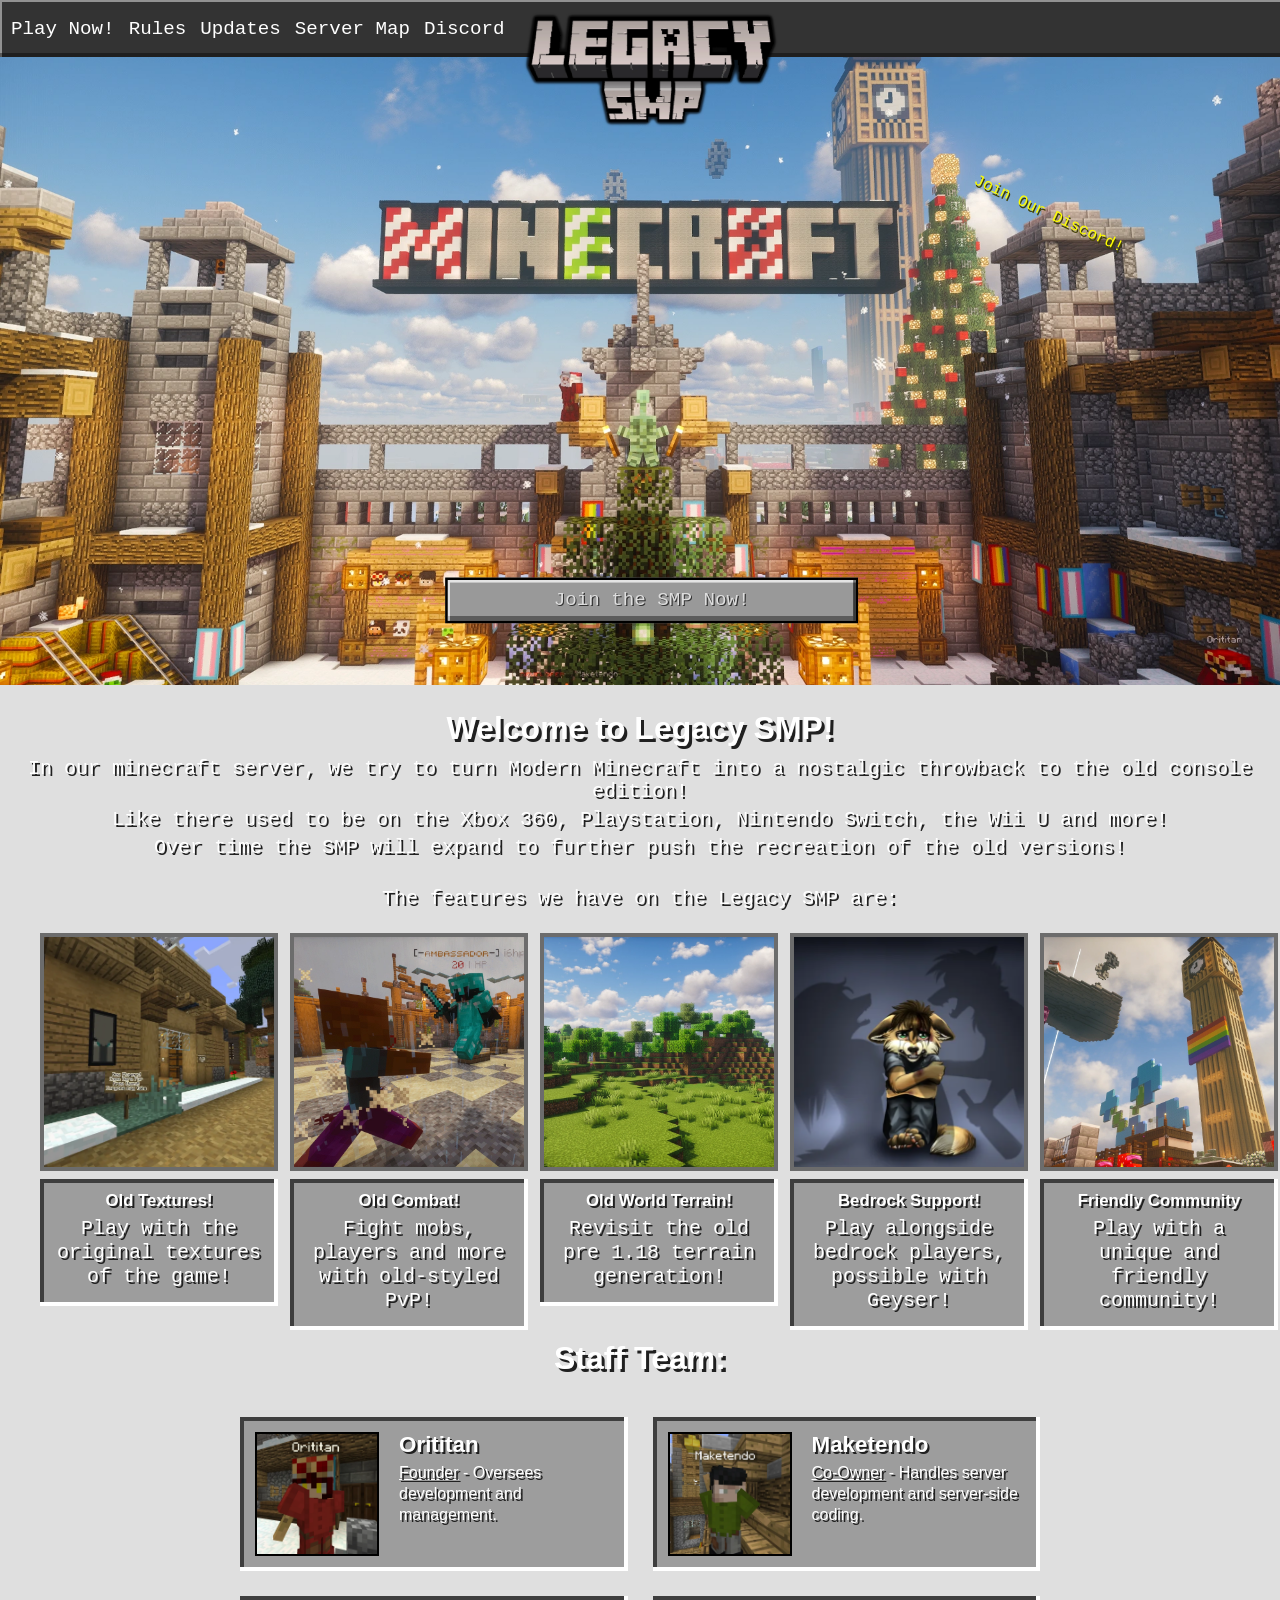
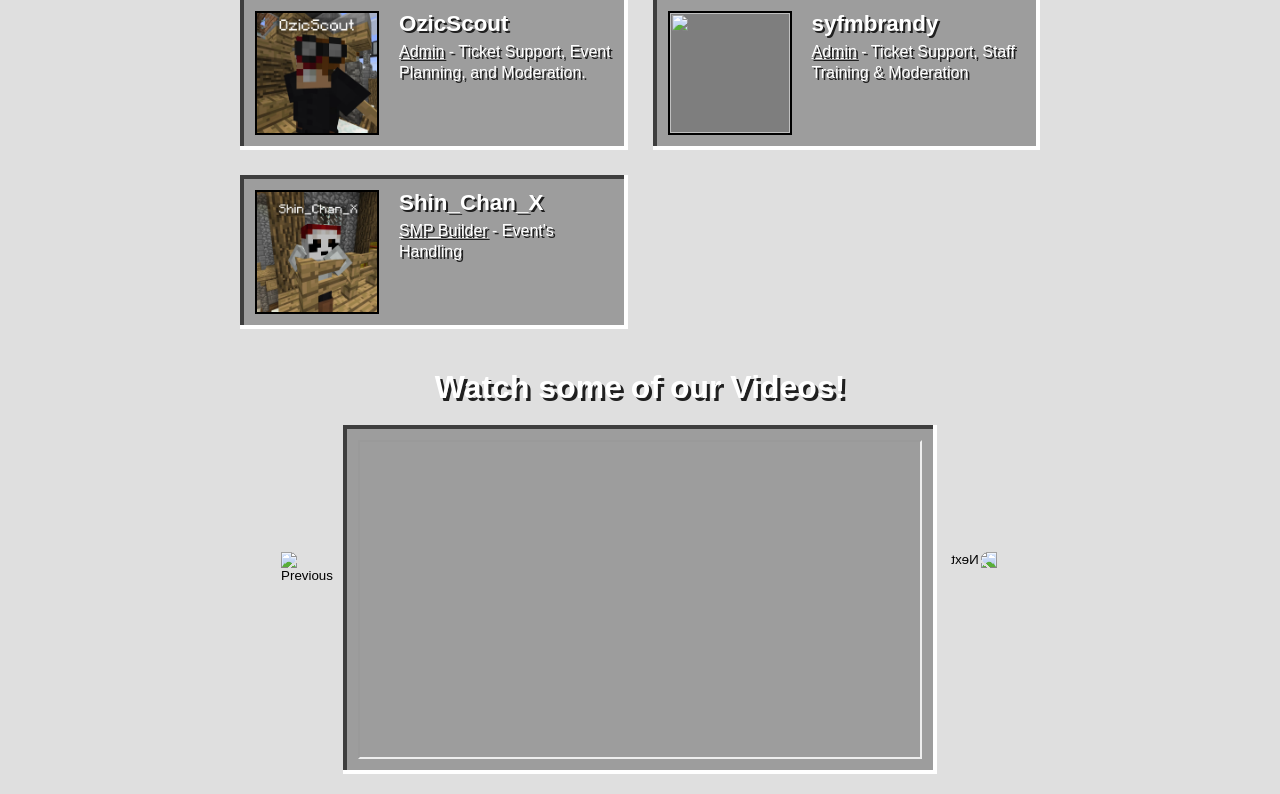
==== index.html @ c2911b01 "- style tweaks" ====
<!doctype html>
<html lang="en">
    <head>
        <title>Legacy SMP</title>
        <link rel="icon" type="image/x-icon" href="images\favicon.ico" />
        <meta name="viewport" content="width=device-width, initial-scale=1.0" />
        <link rel="stylesheet" href="styles.css" />

        <!-- Google tag (gtag.js) -->
        <script async src="https://www.googletagmanager.com/gtag/js?id=G-LG9JWCLH6D"></script>
        <script>
            window.dataLayer = window.dataLayer || [];
            function gtag() {
                dataLayer.push(arguments);
            }
            gtag("js", new Date());

            gtag("config", "G-LG9JWCLH6D");
        </script>
    </head>
    <body>
        <script src="javascript/title-fade.js"></script>

        <div class="top-bar">
            <nav>
                <a href="how2join.html">Play Now!</a>
                <a href="rules.html">Rules</a>
                <a href="updates.html">Updates</a>
                <a href="http://map.legacy-smp.uk/" target="_blank" rel="noopener noreferrer">Server Map</a>
                <a href="https://discord.gg/az84gJQx5R" target="_blank" rel="noopener noreferrer">Discord</a>
            </nav>
            <img src="images/main-page/title.webp" class="top-title-small" />
            <img src="images/main-page/title.webp" class="minecraft-title" />
        </div>
        <div class="image-container">
            <img src="images/main-page/smp.webp" class="smp-image" />
        </div>


        <p class="splash-text" id="splash-text"></p>
    <script src="javascript/splash-text.js"></script>


        <div class="title-button-wrapper">
            <a href="how2join.html">
                <br />
                <br />
                <br />
                <br />
                <br />
                <br />
                <br />
                <br />
                <br />
                <br />
                <br />
                <br />
                <br />
                <br />
                <br />
                <br />
                <div class="mc-button" style="--btn-size: 34px">
                    <div class="title">Join the SMP Now!</div>
                </div>
            </a>
        </div>

        <div class="content">
            <div class="Intro Sentence">
                <h1>Welcome to Legacy SMP!</h1>
                <p>
                    In our minecraft server, we try to turn Modern Minecraft into a nostalgic throwback to the old
                    console edition!
                </p>
                <p>Like there used to be on the Xbox 360, Playstation, Nintendo Switch, the Wii U and more!</p>
                <p>Over time the SMP will expand to further push the recreation of the old versions!</p>
                <br />
                <p>The features we have on the Legacy SMP are:</p>
                <br />
            </div>
            <div class="square-row">
                <div class="square-with-text">
                    <div class="square">
                        <img src="images/features/textures.webp" />
                    </div>

                    <div class="square-text">
                        <h3>Old Textures!</h3>
                        <p>Play with the original textures of the game!</p>
                    </div>
                </div>

                <div class="square-with-text">
                    <div class="square">
                        <img src="images/features/combat.webp" />
                    </div>

                    <div class="square-text">
                        <h3>Old Combat!</h3>
                        <p>Fight mobs, players and more with old-styled PvP!</p>
                    </div>
                </div>

                <div class="square-with-text">
                    <div class="square">
                        <img src="images/features/terrain.webp" />
                    </div>

                    <div class="square-text">
                        <h3>Old World Terrain!</h3>
                        <p>Revisit the old pre 1.18 terrain generation!</p>
                    </div>
                </div>

                <div class="square-with-text">
                    <div class="square">
                        <img src="images/features/bedrock.webp" />
                    </div>

                    <div class="square-text">
                        <h3>Bedrock Support!</h3>
                        <p>Play alongside bedrock players, possible with Geyser!</p>
                    </div>
                </div>
                <div class="square-with-text">
                    <div class="square">
                        <img src="images/features/community.webp" />
                    </div>

                    <div class="square-text">
                        <h3>Friendly Community</h3>
                        <p>Play with a unique and friendly community!</p>
                    </div>
                </div>
            </div>
            <h1>Staff Team:</h1>
            <div class="staff-section">
                

                <div class="staff-card">
                    <img src="images/staff/orititan.webp" class="staff-img" />
                    <div class="staff-info">
                        <h2>Orititan</h2>
                        <p><u>Founder</u> - Oversees development and management.</p>
                    </div>
                </div>

                <div class="staff-card">
                    <img src="images/staff/maketendo.webp" class="staff-img" />
                    <div class="staff-info">
                        <h2>Maketendo</h2>
                        <p><u>Co-Owner</u> - Handles server development and server-side coding.</p>
                    </div>
                </div>

                <div class="staff-card">
                    <img src="images/staff/ozic.webp" class="staff-img" />
                    <div class="staff-info">
                        <h2>OzicScout</h2>
                        <p><u>Admin</u> - Ticket Support, Event Planning, and Moderation.</p>
                    </div>
                </div>

                <div class="staff-card">
                    <img src="images/staff/hydra.png" class="staff-img" />
                    <div class="staff-info">
                        <h2>syfmbrandy</h2>
                        <p><u>Admin</u> - Ticket Support, Staff Training & Moderation</p>
                    </div>
                </div>

                <div class="staff-card">
                    <img src="images/staff/shin.webp" class="staff-img" />
                    <div class="staff-info">
                        <h2>Shin_Chan_X</h2>
                        <p><u>SMP Builder</u> - Event's Handling</p>
                    </div>
                </div>
            </div>

            <h1 style="text-align: center">Watch some of our Videos!</h1>
            <div class="video-wrapper">
                <button class="side-btn left" onclick="prevVideo()">
                    <img src="images/arrow.png" alt="Previous" />
                </button>

                <iframe
                    title="title"
                    id="ytPlayer"
                    width="560"
                    height="315"
                    src="https://www.youtube.com/embed/GWgfnSme_L4"
                    allowfullscreen>
                </iframe>

                <button class="side-btn right" onclick="nextVideo()">
                    <img src="images/arrow.png" alt="Next" />
                </button>
            </div>

            <script src="javascript/youtube-player.js"></script>
        </div>
    </body>
</html>
---- styles.css ----
@font-face {
    font-family: "MCBold";
    src: url("fonts/Bold.otf") format("opentype");
}

@font-face {
    font-family: "MCBoldItalic";
    src: url("fonts/BoldItalic.otf") format("opentype");
}

@font-face {
    font-family: "MCItalic";
    src: url("fonts/Italic.otf") format("opentype");
}

@font-face {
    font-family: "MCRegular";
    src: url("fonts/Regular.otf") format("opentype");
}

body {
    background-color: #dfdfdf;
    cursor: url("images/cursor.png"), auto;
    margin: 0;
}

.rule-page {
    background: cp;;
    background-repeat: no-repeat;
    background-position: center;
}



h1 {
    color: white;
    text-align: center;
    font-family: "MCBold", sans-serif;
    margin: 10px 0;
    text-shadow: 3px 3px rgb(32, 32, 32)
}

h2 {
    color: white;
    font-family: "MCBoldItalic", sans-serif;
    margin: 10px 0;
    text-shadow: 2px 2px rgb(32, 32, 32)
}

h3 {
    color: white;
    text-align: center;
    font-family: "MCBold", sans-serif;
    margin: 10px 0;
    text-shadow: 2px 2px rgb(32, 32, 32 )
}

p {
    font-family: "MCRegular", monospace;
    font-size: 20px;
    text-align: center;
    margin: 5px 0;
    color: white;
    text-shadow: 2px 2px rgb(32, 32, 32)
}

.left {
    text-align: left;
}

.top-bar {
    width: 100%;
    position: fixed;
    background-color: #333;
    height: 57px;
    display: flex;
    align-items: center;
    justify-content: space-between;
    padding: 0 11px;
        box-shadow:
        inset -2px -4px #0006,
        inset 2px 2px #fff7;
    z-index: 100;
}

.top-bar nav {
    display: flex;
    gap: 14px;
    z-index: 1;
}

.top-bar nav a {
    font-size: 1.2em;
    color: white;
    font-family: "MCBold", monospace;
    text-decoration: none;
}

.top-bar nav a:hover {
    text-decoration: underline;
    font-family: "MCBoldItalic", monospace;
}



.minecraft-title {
    position: absolute;
    top: -1px;
    left: 50%;
    transform: translateX(-50%);
    width: 400px;
    z-index: 2;
    transition: opacity 0.5s ease;
}

.top-title-small {
    height: 60px;
    top: 14;
    position: absolute;
    right: 31px;
    opacity: 0;
    transition: opacity 0.5s ease;
}

.splash-text {
  animation: pulse 0.65s ease-in-out infinite;
  color: yellow;
  text-shadow: 1.8px 1.8px #3f3f00;
  position: absolute;
  right: 150px;
  top: 200px;
  rotate: 25deg;
  font-size: 16px;
}

@keyframes pulse {
  0%, 100% { transform: scale(2);    }
  50%       { transform: scale(2.20); }
}

.top-title-small-default {
    margin-top: 0px;
    height: 60px;
    position: absolute;
    right: 31px;
    opacity: 1;
    transition: opacity 0.5s ease;
}

.content {
    padding: 15px;
}

.image-container {
    position: relative;
    width: 100%;
    box-shadow:
         outset -2px -4px #0006,
         outset 2px 2px #fff7;;
}

.smp-image {
    width: 100%;
    height: 685px;
    object-fit: cover;
    display: block;

}

.image-container .mc-button {
    position: absolute;
    scale: 1.4;
    transform: translate(-50%, -50%);
    z-index: 2;
    box-shadow: 0 2px 5px rgba(0, 0, 0, 0.3);
}

.small-text {
    color: darkgray;
    font-family: "MCItalic", sans-serif;
    font-size: 1.2rem;
    margin: 0;
    text-shadow: 2px 2px rgba(32, 32, 32)
}

/* Button CSS */
.button-wrapper {
    position: absolute;
    bottom: 5%;
    left: 50%;
    transform: translateX(-50%);
    z-index: 10;

    display: flex;
    flex-direction: column;
    align-items: center;
}

.title-button-wrapper {
    scale: 1.2;
    position: absolute;
    bottom: 10;
    transform: translateX(-50%);
    left: 50%;
    z-index: 50;
}


.mc-button {
    cursor: pointer;
    height: var(--btn-size);
    width: calc(var(--btn-size) * 10);
    background: #999 url("https://i.ibb.co/rb2TWXL/bgbtn.png") center / cover;
    image-rendering: pixelated;
    border: 2px solid #000;

    display: flex;
    justify-content: center;
    align-items: center;

    box-shadow:
        inset -2px -4px #0006,
        inset 2px 2px #fff7;
}


.small-text {
    color: darkgray;
    font-family: "MCItalic", sans-serif;
    text-align: center;
    font-size: 1.2rem;
    margin: 0;
    width: 100%;
    text-shadow: 2px 2px rgba(32, 32, 32)
}

.mc-button-link {
    display: block;
}

.title-button-wrapper {
    position: absolute;
    top: 265px;
    transform: translateX(-50%);
    
    z-index: 50;
}

.mc-button {
    height: var(--btn-size);
    width: calc(var(--btn-size) * 10);
    cursor: pointer;
    overflow: hidden;
    white-space: nowrap;
    user-select: none;
    background: #999 url("https://i.ibb.co/rb2TWXL/bgbtn.png") center / cover;
    image-rendering: pixelated;
    border: 2px solid #000;
    display: inline-block;
}

.mc-button:hover .title {
    background-color: rgba(100, 100, 255, 0.45);
    text-shadow: 1px 1px rgba(32, 32, 32);
    color: #ffffa0;
}

.mc-button:active .title {
    box-shadow:
        inset -2px -4px #0004,
        inset 2px 2px #fff5;
}

.mc-button .title {
    width: 100%;
    height: 100%;
    display: flex;
    justify-content: center;
    align-items: center;
    padding-bottom: 0.5em;
    font-size: 2.5;
    font-family: MCRegular, monospace;
    color: #ddd;
    text-shadow: 1px 1px #000a;
    box-shadow:
        inset -2px -4px #0006,
        inset 2px 2px #fff7;
}

.mc-button.full {
    width: 100%;
}

.mc-button.lang img {
    width: 26px;
    height: 26px;
}

.mc-button.lang .title {
    padding-bottom: 0;
}

/* hover effect (features) */
.square-with-text:hover {
    transform: translateY(-6px) scale(1.05);
}


/* Squares */
.square-row {
    display: flex;
    flex-wrap: wrap;
    gap: 50px;
    justify-content: center;
    align-items: flex-start;
    width: 100%,;
}

.square-with-text {
    width: 200px;
    display: flex;
    flex-direction: column;
    
        transition: transform 0.25s ease, box-shadow 0.25s ease;
}

.square {
    width: 119%;
    aspect-ratio: 1 / 1;
    border: 4px solid #0006;
    overflow: hidden;
    background: #00000033;
    box-sizing: border-box;

}

.square img {
    width: 100%;
    height: 100%;
    object-fit: cover;
    display: block;
    box-shadow:
        inset -4px -4px #ffffff,
        inset 4px 4px #3e3e3e;
}

.square-text {
    margin-top: 8px;
    padding: 12px;
    width: 119%;
    background: #9d9d9d;
    color: white;
    font-family: "MCRegular", sans-serif;
    font-size: 0.9rem;
    line-height: 1.2;
    box-shadow: inset 0 0 0 2px rgba(255, 255, 255, 0.2);
    box-sizing: border-box;
    box-shadow:
        inset -4px -4px #ffffff,
        inset 4px 4px #3e3e3e;
}

.square-text h3 {
    margin: 0 0 6px 0;
    font-family: "MCBold", sans-serif;
}

.staff-section {
    display: grid;
    grid-template-columns: repeat(2, 1fr);
    gap: 25px;
    margin: 40px auto;
    width: 100%;
    max-width: 800px;
    align-content: center;
    justify-content: center;
}

/* Main staff card */
.staff-card {
    display: flex;
    gap: 20px;
    padding: 15px;
    background: #9d9d9d;
    box-shadow:
        inset -4px -4px #ffffff,
        inset 4px 4px #3e3e3e;
    align-items: left;
}

.staff-card {
    transition: transform 0.25s ease;
}

.staff-card:hover {
    transform: translateY(-6px) scale(1.05);
}

/* Main rule card */
.rule-card {
    display: flex;
    gap: 20px;
    padding: 15px;
    background: #9d9d9d;
    /*border: 2px solid #000;*/
    box-shadow:
        inset -4px -4px #ffffff,
        inset 4px 4px #3e3e3e;
    align-items: center;
}

.join-card {
    display: flex;
    justify-content: center;
    align-items: center;
    padding: 38px;
    background: #9d9d9d;
    box-shadow:
        inset -4px -4px #ffffff,
        inset 4px 4px #3e3e3e;
    text-align: center;
}

.changelog-card {
    display: flex;
    justify-content: center;
    align-items: center;
    width: 60%;
    padding: 22px;
    background: #9d9d9d;
    box-shadow:
        inset -4px -4px #ffffff,
        inset 4px 4px #3e3e3e;
    text-align: center;
}

.rule-info h2 {
    font-family: "MCBold", sans-serif;
    margin: 0 0 5px 0;
    font-size: 1.4rem;
    color: white;
    text-shadow:2px 2px rgba(32, 32, 32)
}

.rule-img {
    width: 100px;
    height: 100px;
}

.rule-card {
    transition: transform 0.25s ease;
}

.rule-card:hover {
    transform: translateY(-6px) scale(1.01);
}


/* Opposite direction (image on right) */
.staff-card.reverse {
    flex-direction: row-reverse;
}

/* Staff images */
.staff-img {
    width: 120px;
    height: 120px;
    border: 2px solid black;
    object-fit: cover;
    background: #00000033;
    box-shadow:
     4px 4px black,
    
}

/* Text area */
.staff-info h2 {
    font-family: "MCBold", sans-serif;
    margin: 0 0 5px 0;
    font-size: 1.4rem;
    color: white;
    text-shadow: 2px 2px rgba(32, 32, 32)
}

.staff-info p {
    font-family: "MCRegular", sans-serif;
    margin: 0;
    font-size: 1rem;
    color: white;
    line-height: 1.3;
    text-align: left;
    text-shadow: 2px 2px rgba(32, 32, 32)
}

/* Video Container */
.video-wrapper {
    display: flex;
    gap: 20px;
    padding: 15px;
    background: #9d9d9d;
    box-shadow:
        inset -4px -4px #ffffff,
        inset 4px 4px #3e3e3e;
    position: relative;
    width: max-content;
    margin: 0 auto;
    display: flex;
    align-items: center;
    margin-top: 19px; 
}

.side-btn {
    position: absolute;
    background: none;
    border: none;
    cursor: pointer;
    padding: 0;
    width: 48px;
    height: 48px;
    display: flex;
    justify-content: center;
    align-items: center;
}

.side-btn img {
    width: 200%;
    height: 200%;
    image-rendering: pixelated;
}

.side-btn.left {
    left: -60px;
}

.side-btn.right {
    right: -60px;
}

.side-btn:hover img {
    filter: brightness(1.3);
}

.side-btn.right img {
    transform: scaleX(-1);
}

.image-join {
    width: 500px;
    height: 500px;
    border: 4px solid #0006;
}

.image-changelog {
    width: 931px;
    height: 400px;
    border: 4px solid #0006;
    object-fit: cover;
}

.image-join-console {
    width: 900px;
    height: 500px;
    border: 4px solid #0006;
}

i {
    font-family: "MCRegular", monospace;
    color: white
}

.changelog-container {
    position: relative;
    display: inline-block;
}

.changelog-title {
    position: absolute;
    bottom: 9px;
    left: 10px;
    margin: 0;
    color: white;
    font-size: 30px;
}


.changelog-menu {
    margin: 22px auto 20px auto;
    width: 80%;
    text-align: center;
}

.changelog-menu h2 {
    font-size: 1.6rem;
    color: white;
    font-family: "MCBold", sans-serif;
    text-shadow: 3px 3px rgba(63,63,63,1);
    margin-bottom: 10px;
}

.changelog-buttons {
    display: flex;
    justify-content: center;
    gap: 15px;
    flex-wrap: wrap;
}

.changelog-btn {
    background: #9d9d9d;
    padding: 10px 18px;
    font-family: "MCRegular", monospace;
    color: white;
    text-decoration: none;
    border: 3px solid #0006;

    box-shadow:
        inset -3px -3px #ffffff,
        inset 3px 3px #3e3e3e;

    transition: transform 0.2s ease;
}

.changelog-btn:hover {
    transform: translateY(-4px) scale(1.05);
    text-shadow: 2px 2px rgba(32, 32, 32);
}

.changelog-timestamp {
    font-family: "MCItalic", monospace;
    color: #e6e6e6;
    font-size: 18px;
    margin-top: 5px;
    text-shadow: 2px 2px rgba(32, 32, 32);
}

/* Two-column layout */
.two-column-layout {
    display: flex;
    gap: 25px;
    margin-top: 90px; /* prevents overlap with top bar */
    padding: 20px;
}

/* Left sidebar */
.changelog-sidebar {
    width: 286px;
    background: #9d9d9d;
    padding: 20px;
    box-shadow:
        inset -4px -4px #ffffff,
        inset 4px 4px #3e3e3e;
    height: fit-content;
    position: sticky;
    top: 90px;
}

.changelog-sidebar h2 {
    font-family: "MCBold", sans-serif;
    color: white;
    text-shadow: 3px 3px rgba(63,63,63,1);
    text-align: center;
    margin-bottom: 15px;
}

.sidebar-item {
    display: block;
    width: 90%;
    padding: 10px;
    font-family: "MCRegular", monospace;
    background: #7b7b7b;
    margin-bottom: 10px;
    color: white;
    text-decoration: none;
    border: 3px solid #0006;
    text-align: center;
    box-shadow:
        inset -3px -3px #ffffff,
        inset 3px 3px #3e3e3e;
    transition: transform 0.15s ease;
}

.sidebar-item:hover {
    transform: translateY(-3px) scale(1.03);
    color: #ffffa0;
}

/* Right side */
.changelog-right {
    flex: 3;
    left: 10;
}

/* Timestamp */
.changelog-timestamp {
    font-family: "MCItalic", monospace;
    text-align: center;
    margin-top: 5px;
    margin-bottom: 20px;
    color: #eee;
    font-size: 18px;
    text-shadow: 2px 2px rgba(32, 32, 32);
}


.join-card {
    width: 100%;
    max-width: 900px;
    margin: 0 auto;
}
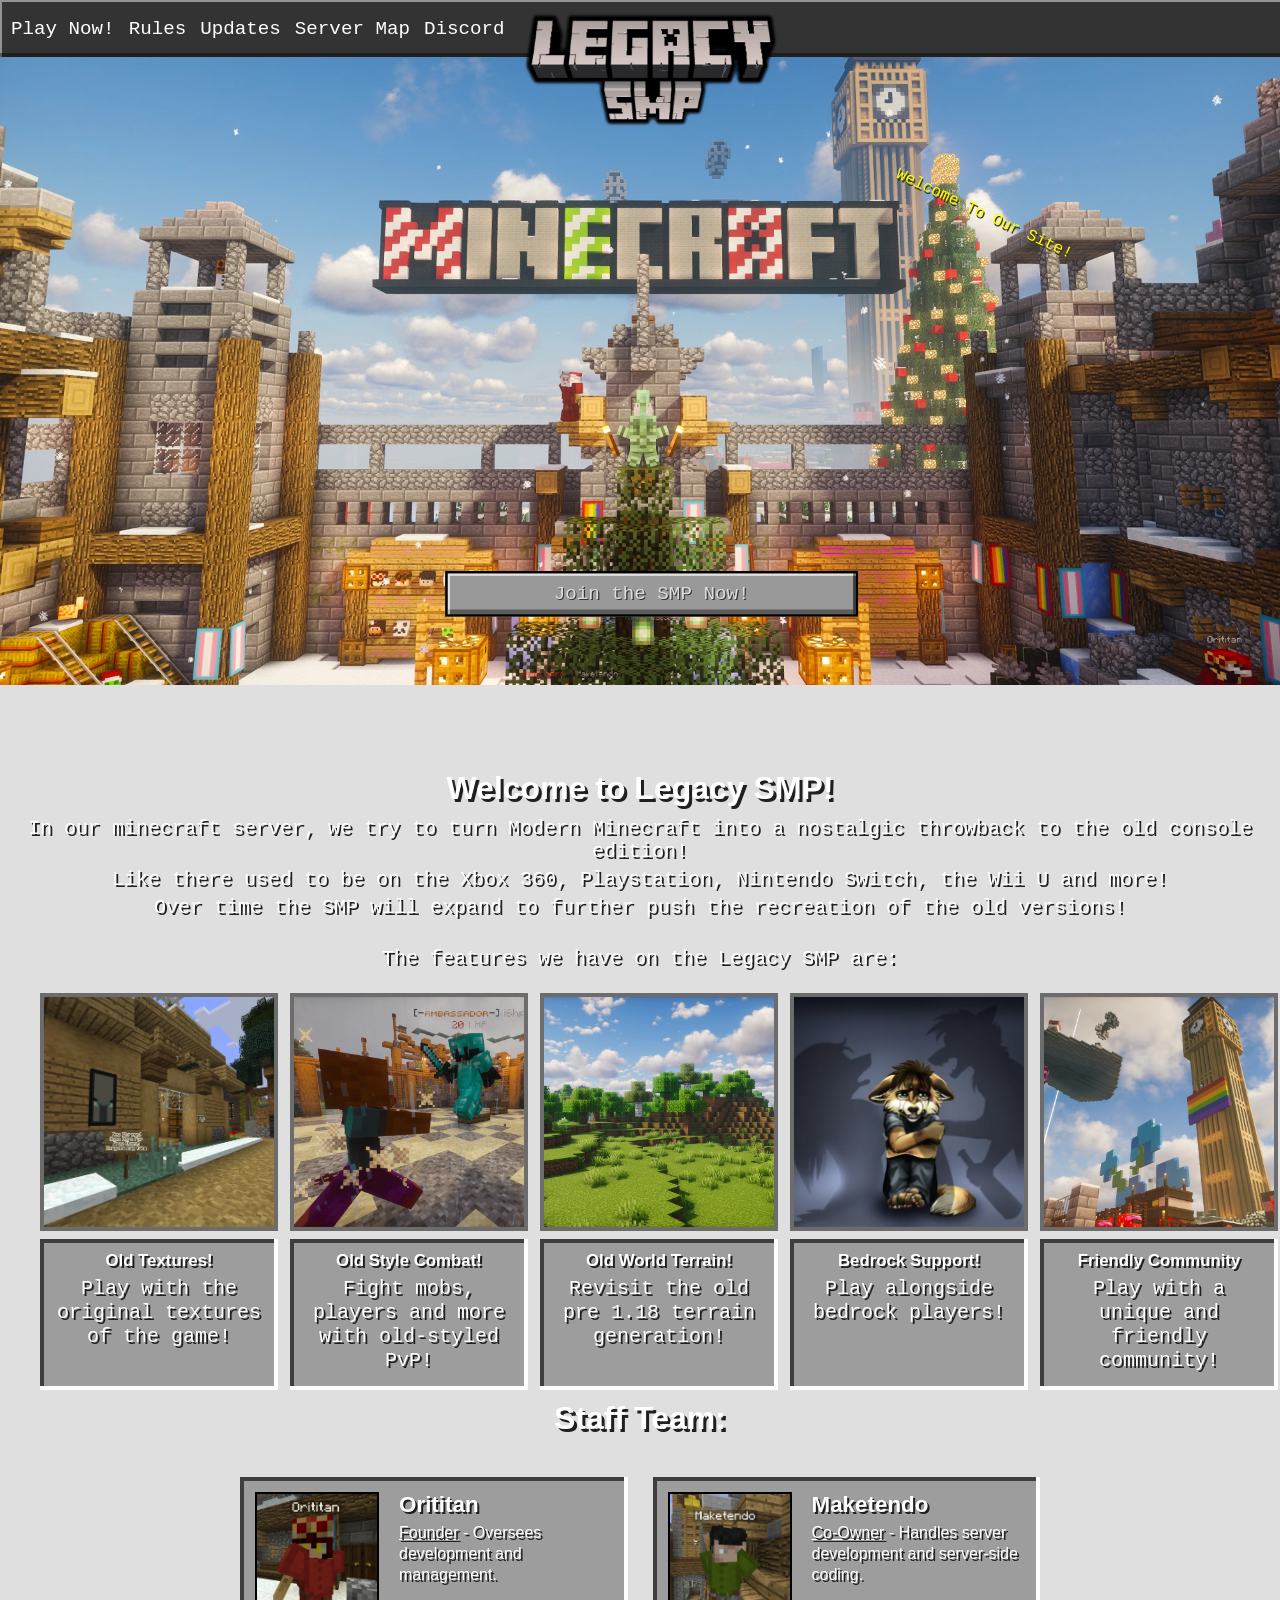
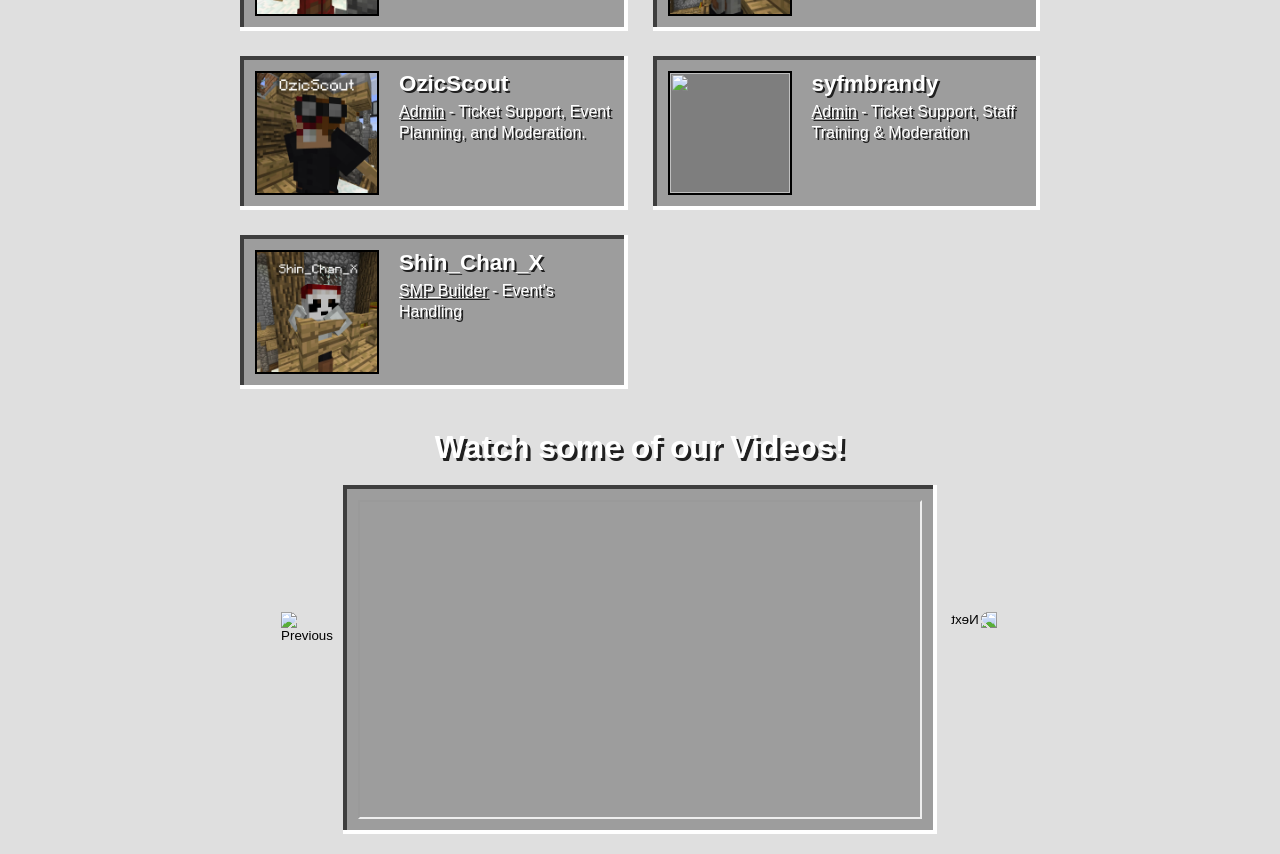
==== commit 7808fe4e: "Claude Website Rework" ====
--- a/index.html
+++ b/index.html
@@ -2,63 +2,26 @@
 <html lang="en">
     <head>
         <title>Legacy SMP</title>
-        <link rel="icon" type="image/x-icon" href="images\favicon.ico" />
+        <link rel="icon" type="image/x-icon" href="images/favicon.ico" />
         <meta name="viewport" content="width=device-width, initial-scale=1.0" />
         <link rel="stylesheet" href="styles.css" />
-
         <!-- Google tag (gtag.js) -->
         <script async src="https://www.googletagmanager.com/gtag/js?id=G-LG9JWCLH6D"></script>
-        <script>
-            window.dataLayer = window.dataLayer || [];
-            function gtag() {
-                dataLayer.push(arguments);
-            }
-            gtag("js", new Date());
-
-            gtag("config", "G-LG9JWCLH6D");
-        </script>
+        <script src="javascript/gtag.js"></script>
     </head>
     <body>
-        <script src="javascript/title-fade.js"></script>
+        <script src="javascript/title-fade.js" defer></script>
+        <script src="javascript/nav.js" data-home="true"></script>
 
-        <div class="top-bar">
-            <nav>
-                <a href="how2join.html">Play Now!</a>
-                <a href="rules.html">Rules</a>
-                <a href="updates.html">Updates</a>
-                <a href="http://map.legacy-smp.uk/" target="_blank" rel="noopener noreferrer">Server Map</a>
-                <a href="https://discord.gg/az84gJQx5R" target="_blank" rel="noopener noreferrer">Discord</a>
-            </nav>
-            <img src="images/main-page/title.webp" class="top-title-small" />
-            <img src="images/main-page/title.webp" class="minecraft-title" />
-        </div>
         <div class="image-container">
             <img src="images/main-page/smp.webp" class="smp-image" />
         </div>
 
-
         <p class="splash-text" id="splash-text"></p>
-    <script src="javascript/splash-text.js"></script>
-
+        <script src="javascript/splash-text.js"></script>
 
         <div class="title-button-wrapper">
             <a href="how2join.html">
-                <br />
-                <br />
-                <br />
-                <br />
-                <br />
-                <br />
-                <br />
-                <br />
-                <br />
-                <br />
-                <br />
-                <br />
-                <br />
-                <br />
-                <br />
-                <br />
                 <div class="mc-button" style="--btn-size: 34px">
                     <div class="title">Join the SMP Now!</div>
                 </div>
@@ -66,7 +29,7 @@
         </div>
 
         <div class="content">
-            <div class="Intro Sentence">
+            <div class="intro-sentence">
                 <h1>Welcome to Legacy SMP!</h1>
                 <p>
                     In our minecraft server, we try to turn Modern Minecraft into a nostalgic throwback to the old
@@ -96,7 +59,7 @@
                     </div>
 
                     <div class="square-text">
-                        <h3>Old Combat!</h3>
+                        <h3>Old Style Combat!</h3>
                         <p>Fight mobs, players and more with old-styled PvP!</p>
                     </div>
                 </div>
@@ -119,7 +82,7 @@
 
                     <div class="square-text">
                         <h3>Bedrock Support!</h3>
-                        <p>Play alongside bedrock players, possible with Geyser!</p>
+                        <p>Play alongside bedrock players!</p>
                     </div>
                 </div>
                 <div class="square-with-text">
@@ -135,8 +98,6 @@
             </div>
             <h1>Staff Team:</h1>
             <div class="staff-section">
-                
-
                 <div class="staff-card">
                     <img src="images/staff/orititan.webp" class="staff-img" />
                     <div class="staff-info">
@@ -200,5 +161,6 @@
 
             <script src="javascript/youtube-player.js"></script>
         </div>
+        <script src="javascript/sidebar.js"></script>
     </body>
 </html>
--- a/styles.css
+++ b/styles.css
@@ -17,6 +17,11 @@
 @font-face {
     font-family: "MCRegular";
     src: url("fonts/Regular.otf") format("opentype");
+}
+
+html, body {
+    max-width: 100%;
+    overflow-x: hidden;
 }
 
 body {
@@ -128,15 +133,15 @@
   color: yellow;
   text-shadow: 1.8px 1.8px #3f3f00;
   position: absolute;
-  right: 150px;
+  right: 200px;
   top: 200px;
   rotate: 25deg;
   font-size: 16px;
 }
 
 @keyframes pulse {
-  0%, 100% { transform: scale(2);    }
-  50%       { transform: scale(2.20); }
+  0%, 100% { transform: scale(3);    }
+  50%       { transform: scale(3.20); }
 }
 
 .top-title-small-default {
@@ -149,7 +154,7 @@
 }
 
 .content {
-    padding: 15px;
+    padding: 75px 15px 15px;
 }
 
 .image-container {
@@ -188,8 +193,6 @@
 .button-wrapper {
     position: absolute;
     bottom: 5%;
-    left: 50%;
-    transform: translateX(-50%);
     z-index: 10;
 
     display: flex;
@@ -200,9 +203,9 @@
 .title-button-wrapper {
     scale: 1.2;
     position: absolute;
-    bottom: 10;
+    bottom: 10px;
+    left: 50%;
     transform: translateX(-50%);
-    left: 50%;
     z-index: 50;
 }
 
@@ -241,9 +244,9 @@
 
 .title-button-wrapper {
     position: absolute;
-    top: 265px;
+    top: 600px;
+    left: 50%;
     transform: translateX(-50%);
-    
     z-index: 50;
 }
 
@@ -313,8 +316,8 @@
     flex-wrap: wrap;
     gap: 50px;
     justify-content: center;
-    align-items: flex-start;
-    width: 100%,;
+    align-items: stretch;
+    width: 100%;
 }
 
 .square-with-text {
@@ -349,6 +352,7 @@
     margin-top: 8px;
     padding: 12px;
     width: 119%;
+    flex: 1;
     background: #9d9d9d;
     color: white;
     font-family: "MCRegular", sans-serif;
@@ -402,6 +406,7 @@
     display: flex;
     gap: 20px;
     padding: 15px;
+    margin-bottom: 15px;
     background: #9d9d9d;
     /*border: 2px solid #000;*/
     box-shadow:
@@ -441,6 +446,10 @@
     font-size: 1.4rem;
     color: white;
     text-shadow:2px 2px rgba(32, 32, 32)
+}
+
+.rule-info p {
+    font-weight: bold;
 }
 
 .rule-img {
@@ -524,8 +533,8 @@
 }
 
 .side-btn img {
-    width: 200%;
-    height: 200%;
+    width: 96px;
+    height: 96px;
     image-rendering: pixelated;
 }
 
@@ -708,3 +717,303 @@
     margin: 0 auto;
 }
 
+.join-card p {
+    text-align: left;
+}
+
+.join-card hr {
+    border: none;
+    border-top: 2px solid rgba(0, 0, 0, 0.25);
+    margin: 12px 0;
+}
+
+/* ========== HAMBURGER / SIDEBAR ========== */
+
+.hamburger {
+    display: none;
+    background: none;
+    border: none;
+    cursor: url("images/cursor.png"), auto;
+    flex-direction: column;
+    justify-content: center;
+    gap: 5px;
+    padding: 6px;
+    z-index: 200;
+}
+
+.hamburger span {
+    display: block;
+    width: 28px;
+    height: 3px;
+    background: white;
+    box-shadow: 1px 1px #000a;
+    transition: transform 0.3s ease, opacity 0.3s ease;
+}
+
+.hamburger.open span:nth-child(1) {
+    transform: translateY(8px) rotate(45deg);
+}
+
+.hamburger.open span:nth-child(2) {
+    opacity: 0;
+}
+
+.hamburger.open span:nth-child(3) {
+    transform: translateY(-8px) rotate(-45deg);
+}
+
+.sidebar-overlay {
+    display: none;
+    position: fixed;
+    inset: 0;
+    background: rgba(0, 0, 0, 0.55);
+    z-index: 250;
+}
+
+.sidebar-overlay.open {
+    display: block;
+}
+
+.sidebar {
+    position: fixed;
+    top: 0;
+    left: 0;
+    width: 200px;
+    height: 100%;
+    background: #333;
+    box-shadow: inset -2px -4px #0006, inset 2px 2px #fff7;
+    transform: translateX(-100%);
+    transition: transform 0.3s ease;
+    z-index: 300;
+    padding-top: 0;
+    overflow-y: auto;
+}
+
+.sidebar-logo {
+    display: block;
+    width: 80%;
+    margin: 18px auto 10px auto;
+}
+
+.sidebar.open {
+    transform: translateX(0);
+}
+
+.sidebar nav {
+    border-top: 1px solid #fff3;
+    display: flex;
+    flex-direction: column;
+}
+
+.sidebar nav a {
+    font-size: 1.1em;
+    color: white;
+    font-family: "MCBold", monospace;
+    text-decoration: none;
+    padding: 14px 20px;
+    border-bottom: 1px solid #0004;
+    display: block;
+}
+
+.sidebar nav a:hover {
+    background: #444;
+    font-family: "MCBoldItalic", monospace;
+    color: #ffffa0;
+}
+
+/* ========== MOBILE RESPONSIVE ========== */
+
+@media (max-width: 768px) {
+    .top-bar {
+        position: relative;
+    }
+
+    .hamburger {
+        display: flex;
+    }
+
+    .top-bar nav {
+        display: none;
+    }
+
+    .minecraft-title {
+        display: none;
+    }
+
+    .top-title-small,
+    .top-title-small-default {
+        height: 44px;
+        right: 10px;
+        top: 50%;
+        transform: translateY(-50%);
+        opacity: 1 !important;
+    }
+
+    .splash-text {
+        font-size: 8px;
+        right: 90px;
+        top: 150px;
+    }
+
+    .smp-image {
+        height: 280px;
+    }
+
+    .title-button-wrapper {
+        top: auto;
+        bottom: 600px;
+        left: 50%;
+        scale: 1;
+        transform: translateX(-50%) scale(0.9);
+    }
+
+    .staff-section {
+        display: flex;
+        flex-wrap: nowrap;
+        overflow-x: auto;
+        gap: 15px;
+        padding-bottom: 8px;
+        -webkit-overflow-scrolling: touch;
+        max-width: none;
+        width: 100%;
+        margin: 20px 0;
+        justify-content: flex-start;
+        align-content: stretch;
+    }
+
+    .staff-section .staff-card {
+        flex: 0 0 360px;
+        min-width: 360px;
+    }
+
+    .two-column-layout {
+        flex-direction: column;
+        margin-top: 75px;
+    }
+
+    .changelog-sidebar {
+        width: 100%;
+        box-sizing: border-box;
+        position: static;
+    }
+
+    .image-changelog {
+        width: 100%;
+        max-width: 100%;
+        height: auto;
+        display: block;
+    }
+    .changelog-container {
+        display: block;
+        width: 100%;
+    }
+    .changelog-title {
+        font-size: 1.1rem;
+    }
+
+    .image-join,
+    .image-join-console {
+        width: 100%;
+        max-width: 100%;
+        height: auto;
+        display: block;
+    }
+
+    .video-wrapper {
+        width: 78%;
+        box-sizing: border-box;
+        padding: 8px;
+    }
+
+    .video-wrapper iframe {
+        width: 100%;
+        height: auto;
+        aspect-ratio: 16 / 9;
+    }
+
+    .side-btn {
+        width: 32px;
+        height: 32px;
+    }
+
+    .side-btn img {
+        width: 60px;
+        height: 60px;
+    }
+
+    .side-btn.left {
+        left: -22px;
+    }
+
+    .side-btn.right {
+        right: -22px;
+    }
+
+    .content {
+        padding-top: 15px;
+    }
+    .join-card {
+        padding: 20px;
+        width: 100%;
+        box-sizing: border-box;
+        overflow: hidden;
+        margin-bottom: 12px;
+    }
+    .join-card > div {
+        width: 100%;
+        box-sizing: border-box;
+    }
+
+    .changelog-card {
+        width: 90%;
+    }
+
+    .square-row {
+        display: flex;
+        flex-wrap: nowrap;
+        overflow-x: auto;
+        gap: 20px;
+        padding-bottom: 8px;
+        -webkit-overflow-scrolling: touch;
+        max-width: none;
+        width: 100%;
+        justify-content: flex-start;
+        align-items: stretch;
+    }
+    .square-row .square-with-text {
+        flex: 0 0 160px;
+        min-width: 160px;
+        align-self: stretch;
+        display: flex;
+        flex-direction: column;
+    }
+    .square-row .square { width: 100%; }
+    .square-row .square-text { width: 100%; flex: 1; }
+    .square-with-text:hover { transform: none; }
+    .staff-card:hover { transform: none; }
+    .rule-card:hover { transform: none; }
+
+    .rule-card {
+        padding: 10px 12px;
+        gap: 12px;
+        margin-bottom: 8px;
+    }
+    .rule-img {
+        width: 50px;
+        height: 50px;
+        flex-shrink: 0;
+    }
+    .rule-info h2 {
+        font-size: 1rem;
+    }
+    .rule-info p {
+        font-size: 12px;
+        text-align: left;
+    }
+
+    p { font-size: 14px; }
+    h1 { font-size: 1.3rem; }
+    h2 { font-size: 1.05rem; }
+    .join-card p, .join-card h1, .join-card h2 { text-align: left; }
+}
+
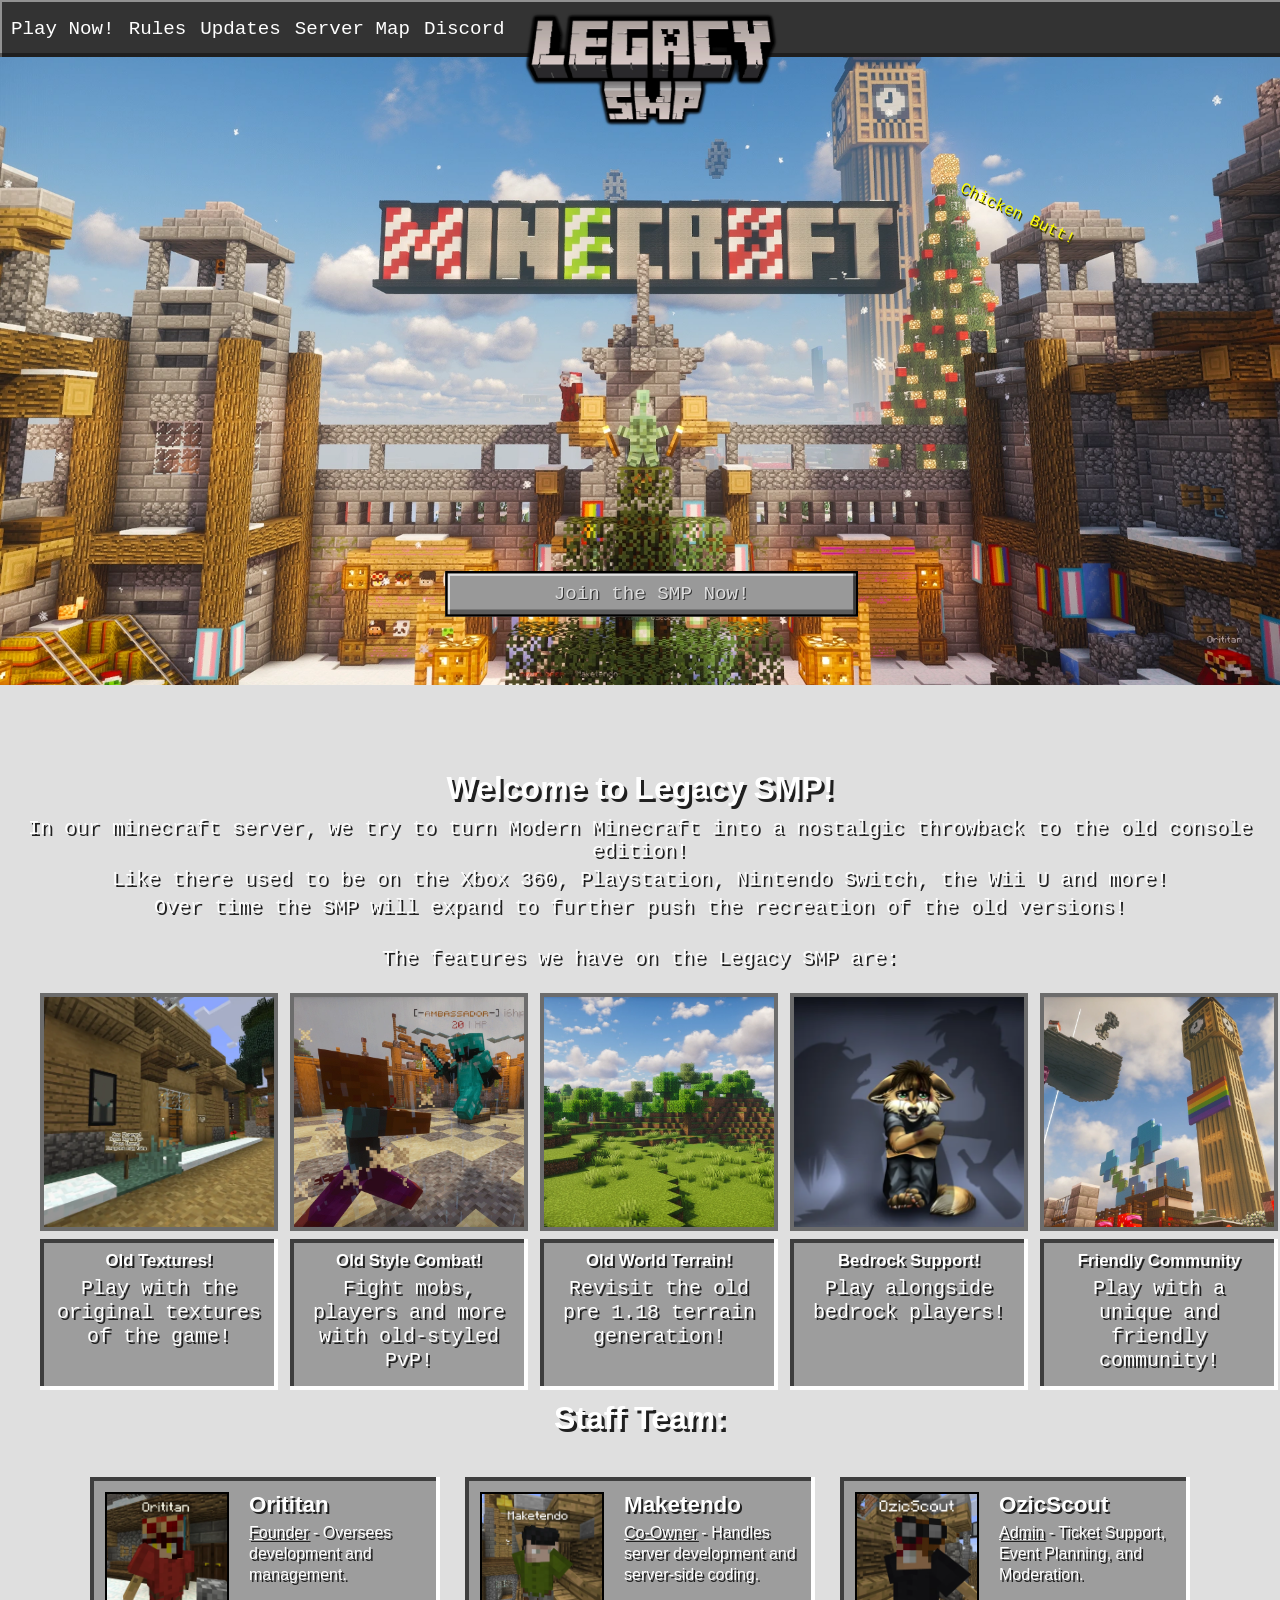
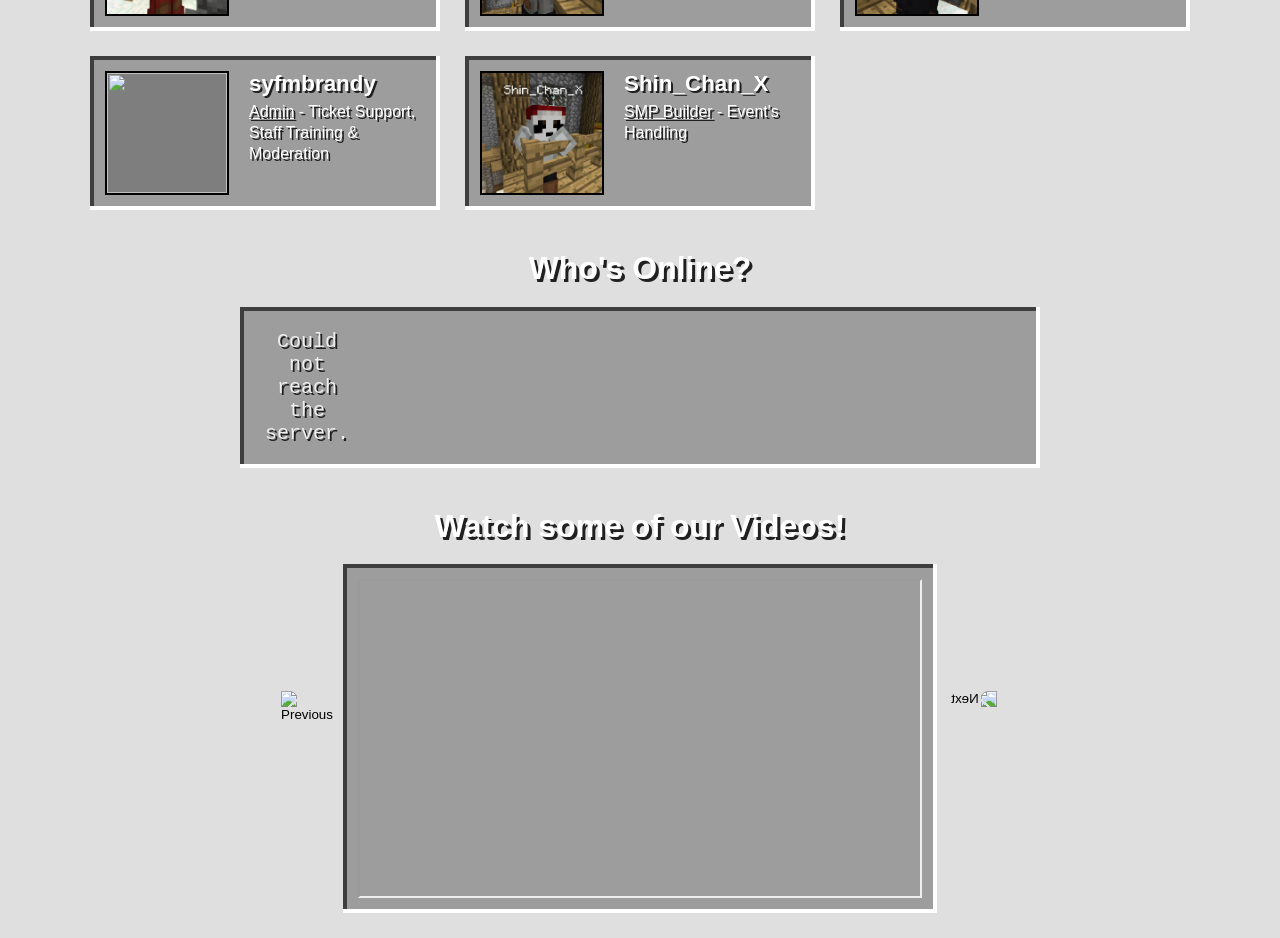
==== commit 8d6a434f: "-server-status" ====
--- a/index.html
+++ b/index.html
@@ -139,6 +139,12 @@
                 </div>
             </div>
 
+            <h1 id="online-heading">Who's Online?</h1>
+            <div class="player-section" id="player-section">
+                <p class="online-status-msg">Loading...</p>
+            </div>
+            <script src="javascript/server-status.js"></script>
+
             <h1 style="text-align: center">Watch some of our Videos!</h1>
             <div class="video-wrapper">
                 <button class="side-btn left" onclick="prevVideo()">
--- a/styles.css
+++ b/styles.css
@@ -372,11 +372,11 @@
 
 .staff-section {
     display: grid;
-    grid-template-columns: repeat(2, 1fr);
+    grid-template-columns: repeat(3, 1fr);
     gap: 25px;
     margin: 40px auto;
     width: 100%;
-    max-width: 800px;
+    max-width: 1100px;
     align-content: center;
     justify-content: center;
 }
@@ -500,6 +500,68 @@
     line-height: 1.3;
     text-align: left;
     text-shadow: 2px 2px rgba(32, 32, 32)
+}
+
+/* Online Players Section */
+.player-section {
+    display: grid;
+    grid-template-columns: repeat(auto-fill, minmax(80px, 1fr));
+    gap: 20px 25px;
+    margin: 20px auto 40px;
+    width: 100%;
+    max-width: 800px;
+    align-items: start;
+    justify-items: center;
+    background: #9d9d9d;
+    box-shadow:
+        inset -4px -4px #ffffff,
+        inset 4px 4px #3e3e3e;
+    padding: 18px 24px;
+    box-sizing: border-box;
+}
+
+.player-entry {
+    display: flex;
+    flex-direction: column;
+    align-items: center;
+    gap: 6px;
+    transition: transform 0.25s ease;
+}
+
+.player-entry:hover {
+    transform: translateY(-6px) scale(1.05);
+}
+
+.player-img {
+    width: 64px;
+    height: 64px;
+    image-rendering: pixelated;
+    border: 2px solid black;
+    box-shadow: 4px 4px black;
+}
+
+.player-name {
+    font-family: "MCBold", sans-serif;
+    font-size: 0.7rem;
+    margin: 0;
+    color: white;
+    text-shadow: 2px 2px rgba(32, 32, 32);
+    text-align: center;
+}
+
+.online-status-msg {
+    text-align: center;
+    color: #eee;
+    font-family: "MCRegular", monospace;
+}
+
+.bedrock-badge {
+    font-family: "MCRegular", monospace;
+    font-size: 0.65rem;
+    color: #a0ffa0;
+    text-shadow: 1px 1px rgba(0, 60, 0);
+    text-align: center;
+    margin: 0;
 }
 
 /* Video Container */
@@ -992,6 +1054,7 @@
     .square-with-text:hover { transform: none; }
     .staff-card:hover { transform: none; }
     .rule-card:hover { transform: none; }
+    .player-entry:hover { transform: none; }
 
     .rule-card {
         padding: 10px 12px;
@@ -1015,5 +1078,20 @@
     h1 { font-size: 1.3rem; }
     h2 { font-size: 1.05rem; }
     .join-card p, .join-card h1, .join-card h2 { text-align: left; }
-}
-
+
+    .player-section {
+        grid-template-columns: repeat(auto-fill, minmax(60px, 1fr));
+        gap: 12px 16px;
+        padding: 12px 14px;
+    }
+
+    .player-img {
+        width: 48px;
+        height: 48px;
+    }
+
+    .player-name {
+        font-size: 0.6rem;
+    }
+}
+
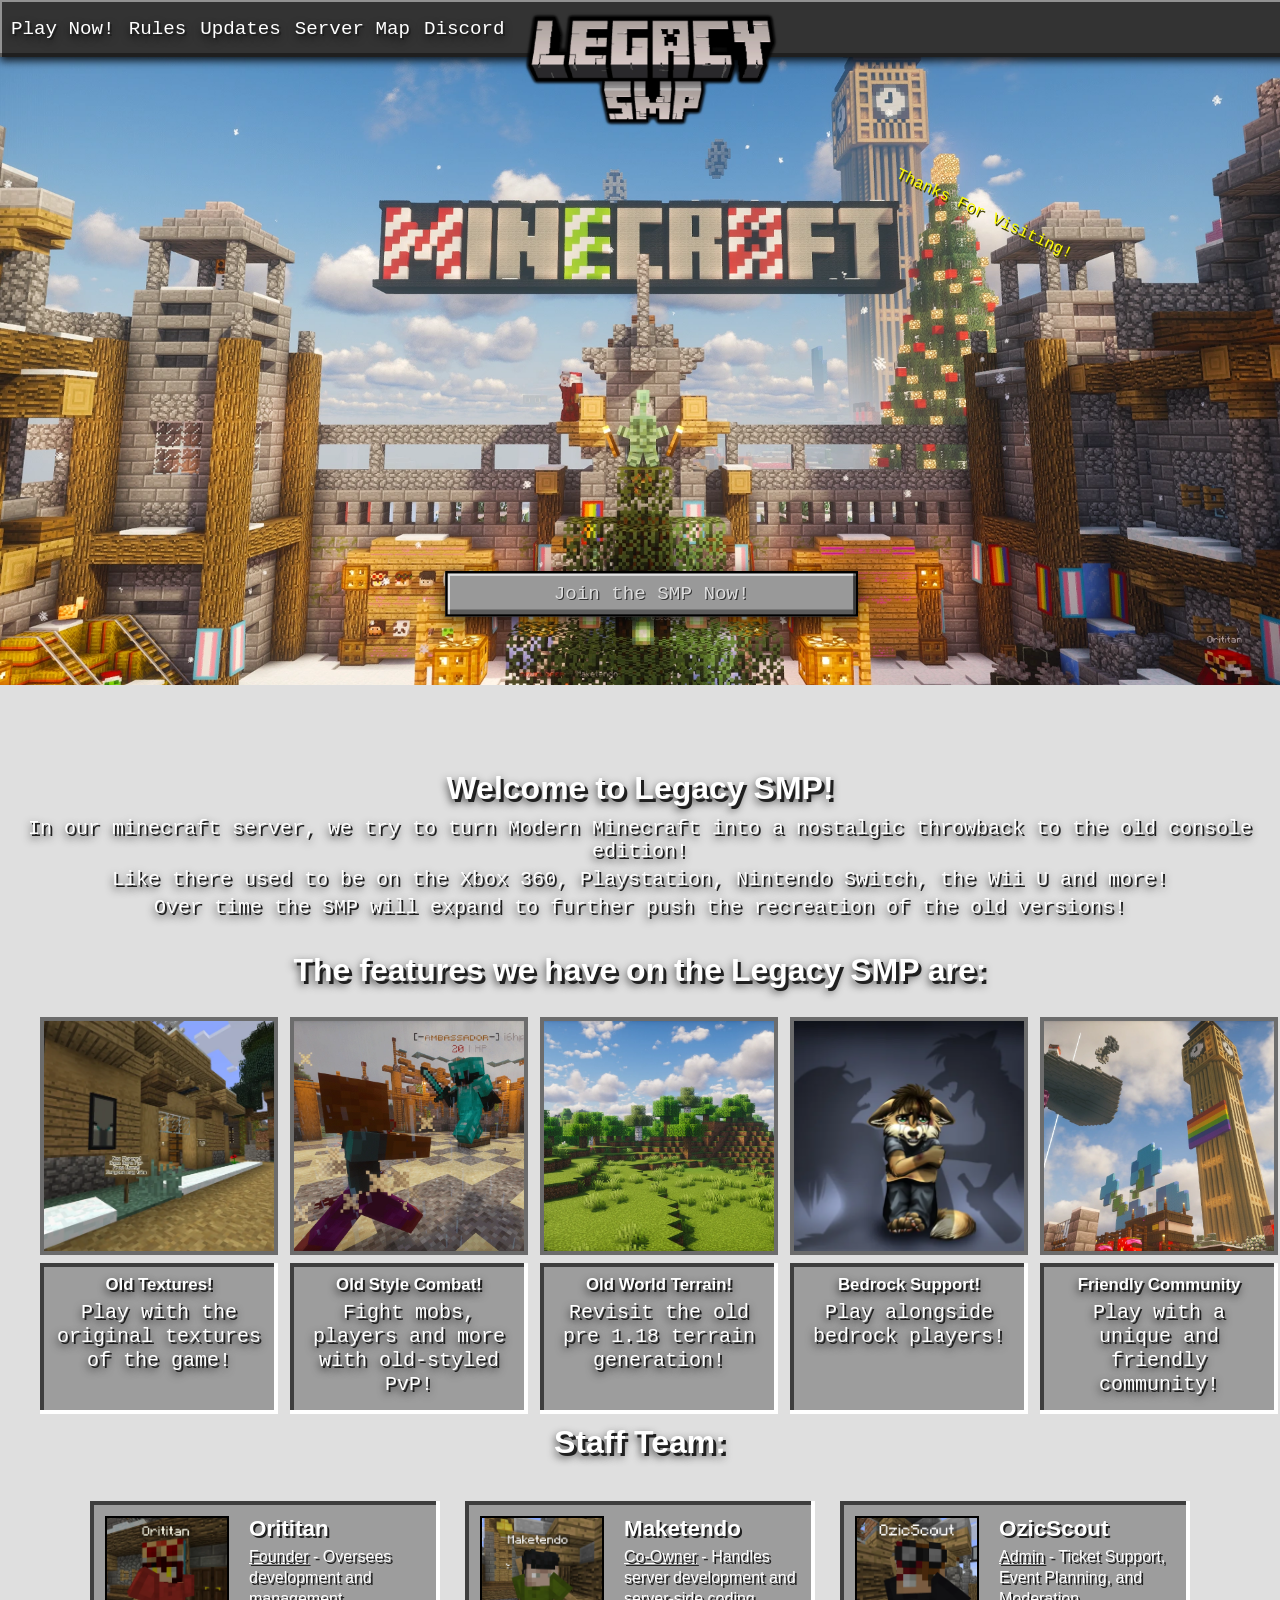
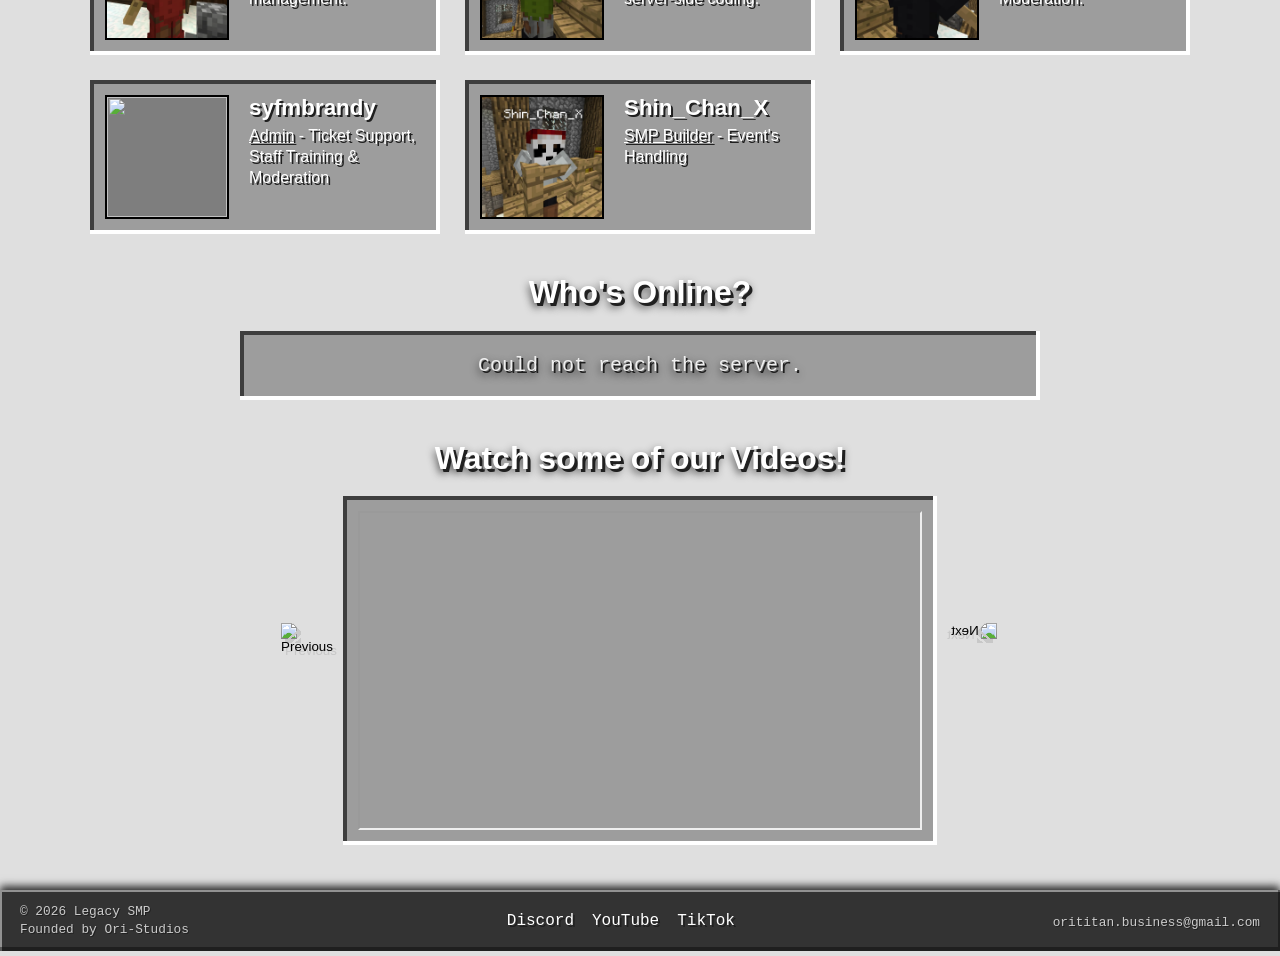
==== commit b5a04afc: "Footer" ====
--- a/index.html
+++ b/index.html
@@ -38,7 +38,7 @@
                 <p>Like there used to be on the Xbox 360, Playstation, Nintendo Switch, the Wii U and more!</p>
                 <p>Over time the SMP will expand to further push the recreation of the old versions!</p>
                 <br />
-                <p>The features we have on the Legacy SMP are:</p>
+                <h1>The features we have on the Legacy SMP are:</h1>
                 <br />
             </div>
             <div class="square-row">
@@ -168,5 +168,6 @@
             <script src="javascript/youtube-player.js"></script>
         </div>
         <script src="javascript/sidebar.js"></script>
+        <script src="javascript/footer.js"></script>
     </body>
 </html>
--- a/styles.css
+++ b/styles.css
@@ -43,14 +43,14 @@
     text-align: center;
     font-family: "MCBold", sans-serif;
     margin: 10px 0;
-    text-shadow: 3px 3px rgb(32, 32, 32)
+    text-shadow: 3px 3px rgb(32, 32, 32), 0px 4px 8px rgba(0, 0, 0, 0.8)
 }
 
 h2 {
     color: white;
     font-family: "MCBoldItalic", sans-serif;
     margin: 10px 0;
-    text-shadow: 2px 2px rgb(32, 32, 32)
+    text-shadow: 2px 2px rgb(32, 32, 32), 0px 4px 8px rgba(0, 0, 0, 0.8)
 }
 
 h3 {
@@ -58,7 +58,7 @@
     text-align: center;
     font-family: "MCBold", sans-serif;
     margin: 10px 0;
-    text-shadow: 2px 2px rgb(32, 32, 32 )
+    text-shadow: 2px 2px rgb(32, 32, 32), 0px 4px 8px rgba(0, 0, 0, 0.8)
 }
 
 p {
@@ -67,7 +67,7 @@
     text-align: center;
     margin: 5px 0;
     color: white;
-    text-shadow: 2px 2px rgb(32, 32, 32)
+    text-shadow: 2px 2px rgb(32, 32, 32), 0px 4px 8px rgba(0, 0, 0, 0.8)
 }
 
 .left {
@@ -83,9 +83,10 @@
     align-items: center;
     justify-content: space-between;
     padding: 0 11px;
-        box-shadow:
+    box-shadow:
         inset -2px -4px #0006,
-        inset 2px 2px #fff7;
+        inset 2px 2px #fff7,
+        0px 4px 8px rgba(0, 0, 0, 0.8);
     z-index: 100;
 }
 
@@ -100,11 +101,11 @@
     color: white;
     font-family: "MCBold", monospace;
     text-decoration: none;
+    text-shadow: 2px 2px rgb(32, 32, 32), 0px 4px 8px rgba(0, 0, 0, 0.8);
 }
 
 .top-bar nav a:hover {
-    text-decoration: underline;
-    font-family: "MCBoldItalic", monospace;
+    color: #ffffa0;
 }
 
 
@@ -248,6 +249,7 @@
     left: 50%;
     transform: translateX(-50%);
     z-index: 50;
+    filter: drop-shadow(0px 4px 8px rgba(0, 0, 0, 0.8));
 }
 
 .mc-button {
@@ -455,6 +457,7 @@
 .rule-img {
     width: 100px;
     height: 100px;
+    filter: drop-shadow(0px 6px 8px rgba(0, 0, 0, 0.7));
 }
 
 .rule-card {
@@ -536,8 +539,7 @@
     width: 64px;
     height: 64px;
     image-rendering: pixelated;
-    border: 2px solid black;
-    box-shadow: 4px 4px black;
+    box-shadow: inset 0 0 0 2px black, 4px 4px black;
 }
 
 .player-name {
@@ -553,6 +555,7 @@
     text-align: center;
     color: #eee;
     font-family: "MCRegular", monospace;
+    grid-column: 1 / -1;
 }
 
 .bedrock-badge {
@@ -598,6 +601,7 @@
     width: 96px;
     height: 96px;
     image-rendering: pixelated;
+    filter: drop-shadow(4px 4px 0px rgba(0, 0, 0, 0.1)) ;
 }
 
 .side-btn.left {
@@ -609,7 +613,7 @@
 }
 
 .side-btn:hover img {
-    filter: brightness(1.3);
+    filter: brightness(1.3) drop-shadow(4px 4px 0px rgba(0, 0, 0, 0.1));
 }
 
 .side-btn.right img {
@@ -808,7 +812,7 @@
     width: 28px;
     height: 3px;
     background: white;
-    box-shadow: 1px 1px #000a;
+    box-shadow: 1px 1px #000a, 0px 4px 8px rgba(0, 0, 0, 0.8);
     transition: transform 0.3s ease, opacity 0.3s ease;
 }
 
@@ -859,6 +863,7 @@
 
 .sidebar.open {
     transform: translateX(0);
+    box-shadow: inset -2px -4px #0006, inset 2px 2px #fff7, 4px 0px 8px rgba(0, 0, 0, 0.8);
 }
 
 .sidebar nav {
@@ -875,12 +880,83 @@
     padding: 14px 20px;
     border-bottom: 1px solid #0004;
     display: block;
+    text-shadow: 2px 2px rgb(32, 32, 32), 0px 4px 8px rgba(0, 0, 0, 0.8);
 }
 
 .sidebar nav a:hover {
     background: #444;
     font-family: "MCBoldItalic", monospace;
     color: #ffffa0;
+}
+
+/* ========== FOOTER ========== */
+
+.site-footer {
+    width: 100%;
+    background-color: #333;
+    display: flex;
+    align-items: center;
+    justify-content: space-between;
+    padding: 14px 20px;
+    box-sizing: border-box;
+    box-shadow:
+        inset -2px -4px #0006,
+        inset 2px 2px #fff7,
+        0px -4px 8px rgba(0, 0, 0, 0.8);
+    margin-top: 30px;
+    gap: 16px;
+}
+
+.footer-left {
+    display: flex;
+    flex-direction: column;
+    gap: 3px;
+}
+
+.footer-copy,
+.footer-owner {
+    font-family: "MCRegular", monospace;
+    font-size: 0.8rem;
+    color: #ccc;
+    text-shadow: 1px 1px rgba(32, 32, 32);
+    margin: 0;
+}
+
+.footer-nav {
+    display: flex;
+    gap: 18px;
+    align-items: center;
+}
+
+.footer-nav a {
+    font-family: "MCBold", monospace;
+    font-size: 1rem;
+    color: white;
+    text-decoration: none;
+    text-shadow: 2px 2px rgb(32, 32, 32);
+}
+
+.footer-nav a:hover {
+    text-decoration: underline;
+    font-family: "MCBoldItalic", monospace;
+    color: #ffffa0;
+}
+
+.footer-right {
+    text-align: right;
+}
+
+.footer-email {
+    font-family: "MCRegular", monospace;
+    font-size: 0.8rem;
+    color: #ccc;
+    text-decoration: none;
+    text-shadow: 1px 1px rgba(32, 32, 32);
+}
+
+.footer-email:hover {
+    color: white;
+    text-decoration: underline;
 }
 
 /* ========== MOBILE RESPONSIVE ========== */
@@ -1093,5 +1169,21 @@
     .player-name {
         font-size: 0.6rem;
     }
-}
-
+
+    .site-footer {
+        justify-content: center;
+        padding: 12px;
+    }
+
+    .footer-left,
+    .footer-right {
+        display: none;
+    }
+
+    .footer-nav {
+        flex-wrap: wrap;
+        justify-content: center;
+        gap: 12px;
+    }
+}
+
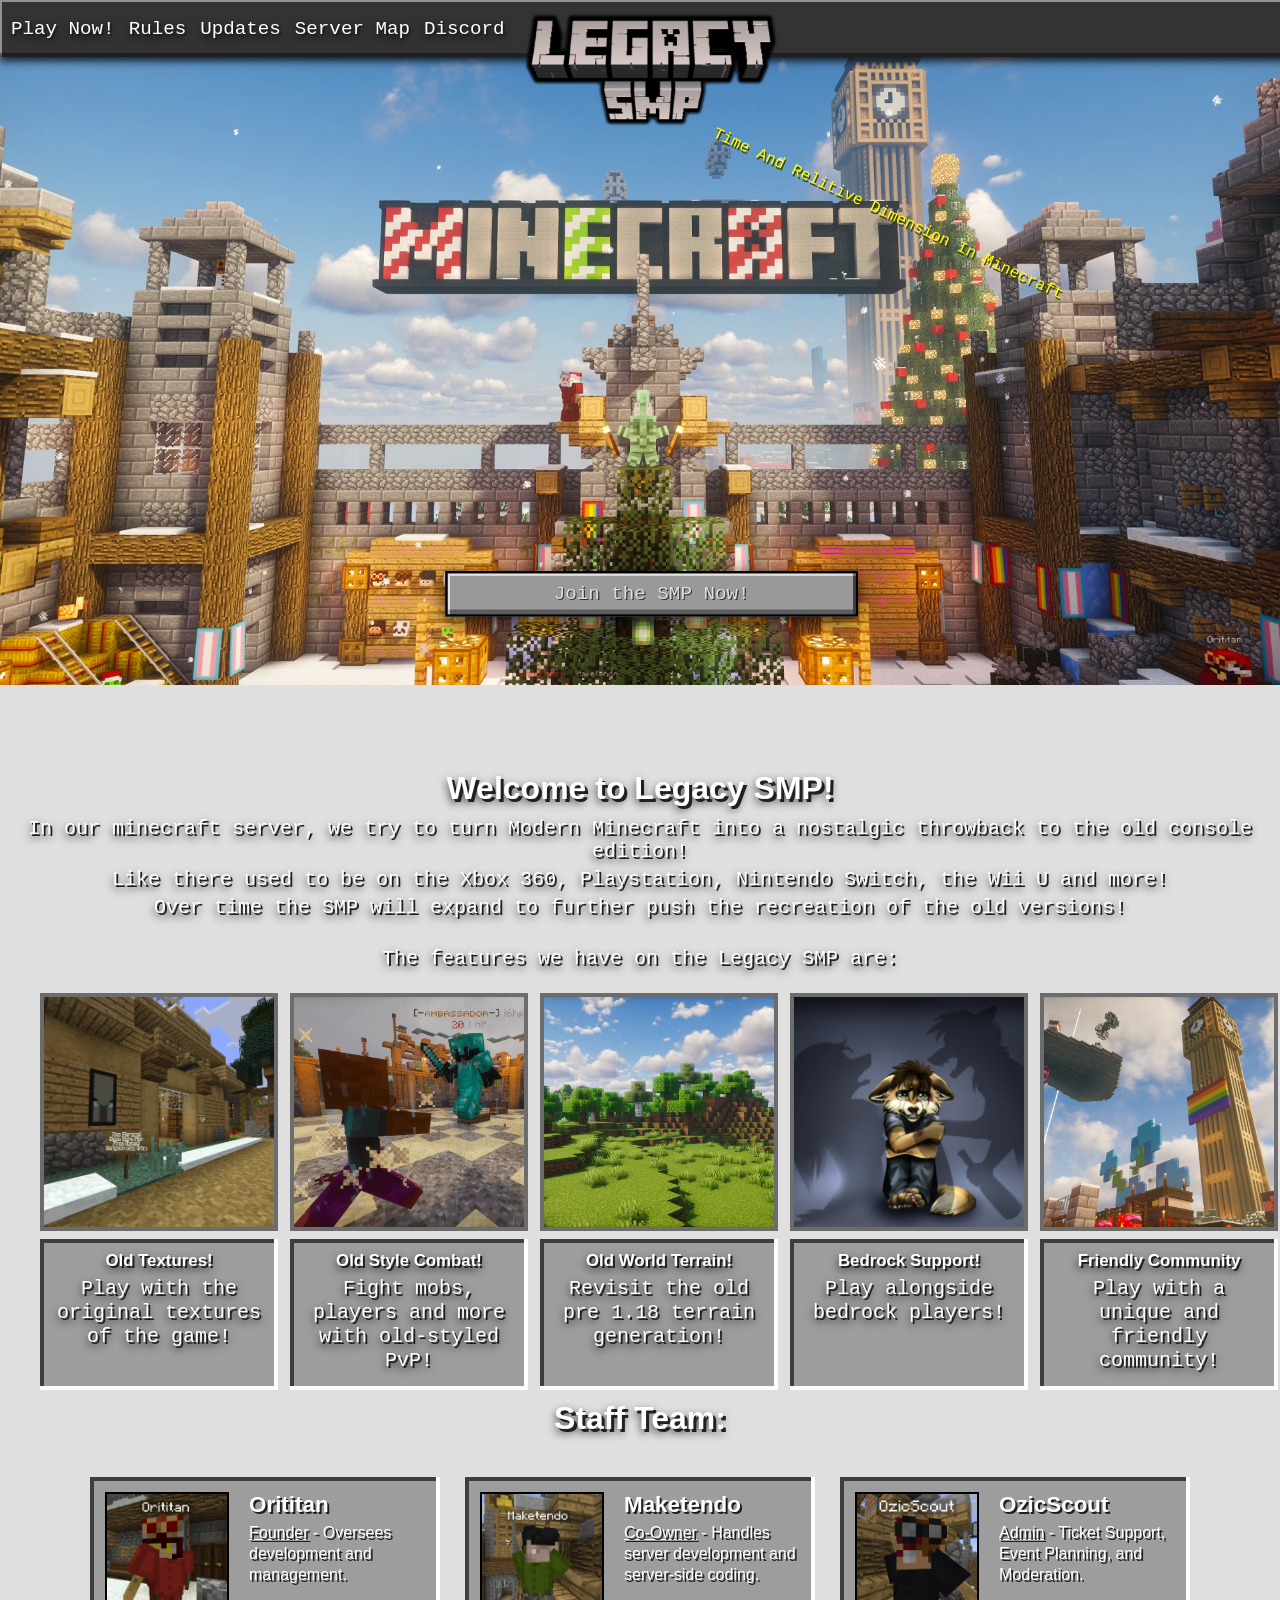
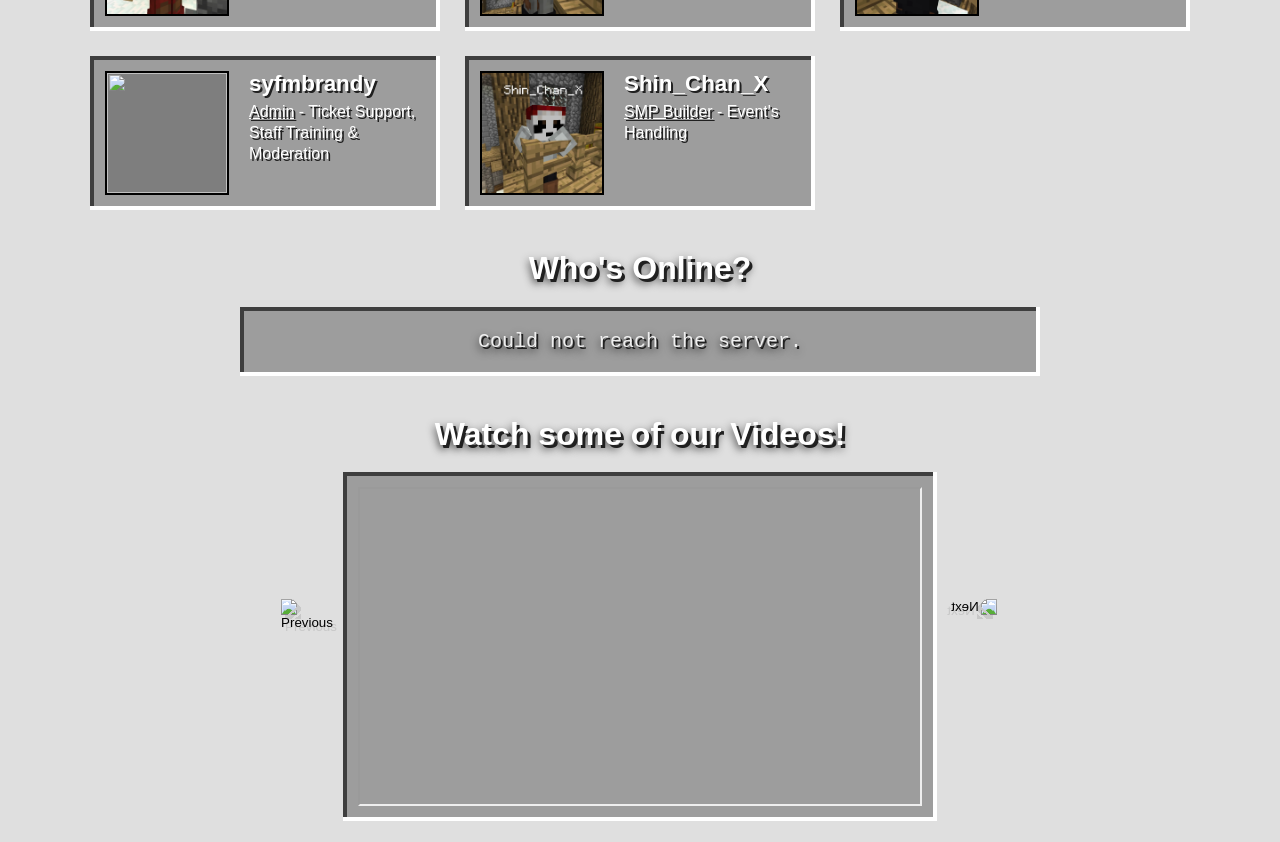
==== commit b3261e1f: "Merge pull request #1 from ori-studios/claude Claude Tweaks & Improvements by Orititan" ====
--- a/index.html
+++ b/index.html
@@ -38,7 +38,7 @@
                 <p>Like there used to be on the Xbox 360, Playstation, Nintendo Switch, the Wii U and more!</p>
                 <p>Over time the SMP will expand to further push the recreation of the old versions!</p>
                 <br />
-                <h1>The features we have on the Legacy SMP are:</h1>
+                <p>The features we have on the Legacy SMP are:</p>
                 <br />
             </div>
             <div class="square-row">
@@ -168,6 +168,5 @@
             <script src="javascript/youtube-player.js"></script>
         </div>
         <script src="javascript/sidebar.js"></script>
-        <script src="javascript/footer.js"></script>
     </body>
 </html>
--- a/styles.css
+++ b/styles.css
@@ -539,7 +539,8 @@
     width: 64px;
     height: 64px;
     image-rendering: pixelated;
-    box-shadow: inset 0 0 0 2px black, 4px 4px black;
+    border: 2px solid black;
+    box-shadow: 4px 4px black;
 }
 
 .player-name {
@@ -889,76 +890,6 @@
     color: #ffffa0;
 }
 
-/* ========== FOOTER ========== */
-
-.site-footer {
-    width: 100%;
-    background-color: #333;
-    display: flex;
-    align-items: center;
-    justify-content: space-between;
-    padding: 14px 20px;
-    box-sizing: border-box;
-    box-shadow:
-        inset -2px -4px #0006,
-        inset 2px 2px #fff7,
-        0px -4px 8px rgba(0, 0, 0, 0.8);
-    margin-top: 30px;
-    gap: 16px;
-}
-
-.footer-left {
-    display: flex;
-    flex-direction: column;
-    gap: 3px;
-}
-
-.footer-copy,
-.footer-owner {
-    font-family: "MCRegular", monospace;
-    font-size: 0.8rem;
-    color: #ccc;
-    text-shadow: 1px 1px rgba(32, 32, 32);
-    margin: 0;
-}
-
-.footer-nav {
-    display: flex;
-    gap: 18px;
-    align-items: center;
-}
-
-.footer-nav a {
-    font-family: "MCBold", monospace;
-    font-size: 1rem;
-    color: white;
-    text-decoration: none;
-    text-shadow: 2px 2px rgb(32, 32, 32);
-}
-
-.footer-nav a:hover {
-    text-decoration: underline;
-    font-family: "MCBoldItalic", monospace;
-    color: #ffffa0;
-}
-
-.footer-right {
-    text-align: right;
-}
-
-.footer-email {
-    font-family: "MCRegular", monospace;
-    font-size: 0.8rem;
-    color: #ccc;
-    text-decoration: none;
-    text-shadow: 1px 1px rgba(32, 32, 32);
-}
-
-.footer-email:hover {
-    color: white;
-    text-decoration: underline;
-}
-
 /* ========== MOBILE RESPONSIVE ========== */
 
 @media (max-width: 768px) {
@@ -1169,21 +1100,5 @@
     .player-name {
         font-size: 0.6rem;
     }
-
-    .site-footer {
-        justify-content: center;
-        padding: 12px;
-    }
-
-    .footer-left,
-    .footer-right {
-        display: none;
-    }
-
-    .footer-nav {
-        flex-wrap: wrap;
-        justify-content: center;
-        gap: 12px;
-    }
-}
-
+}
+
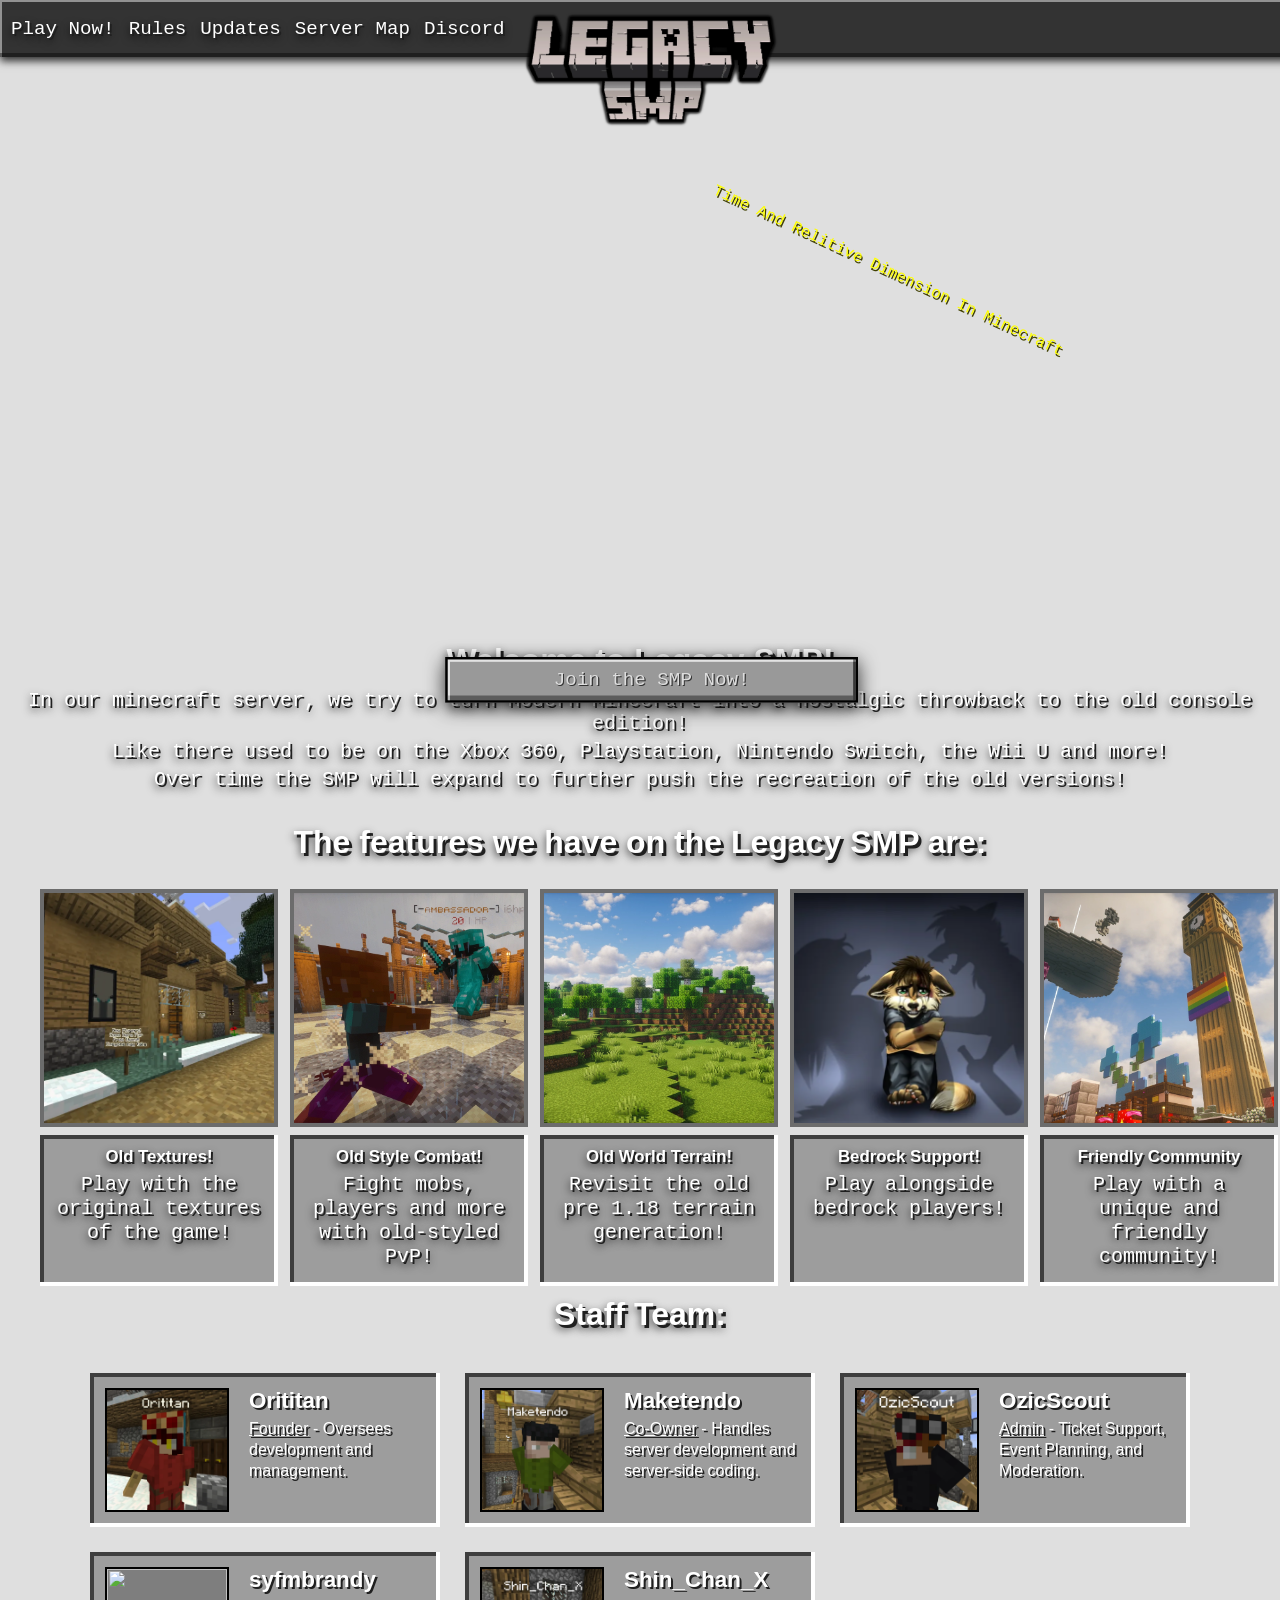
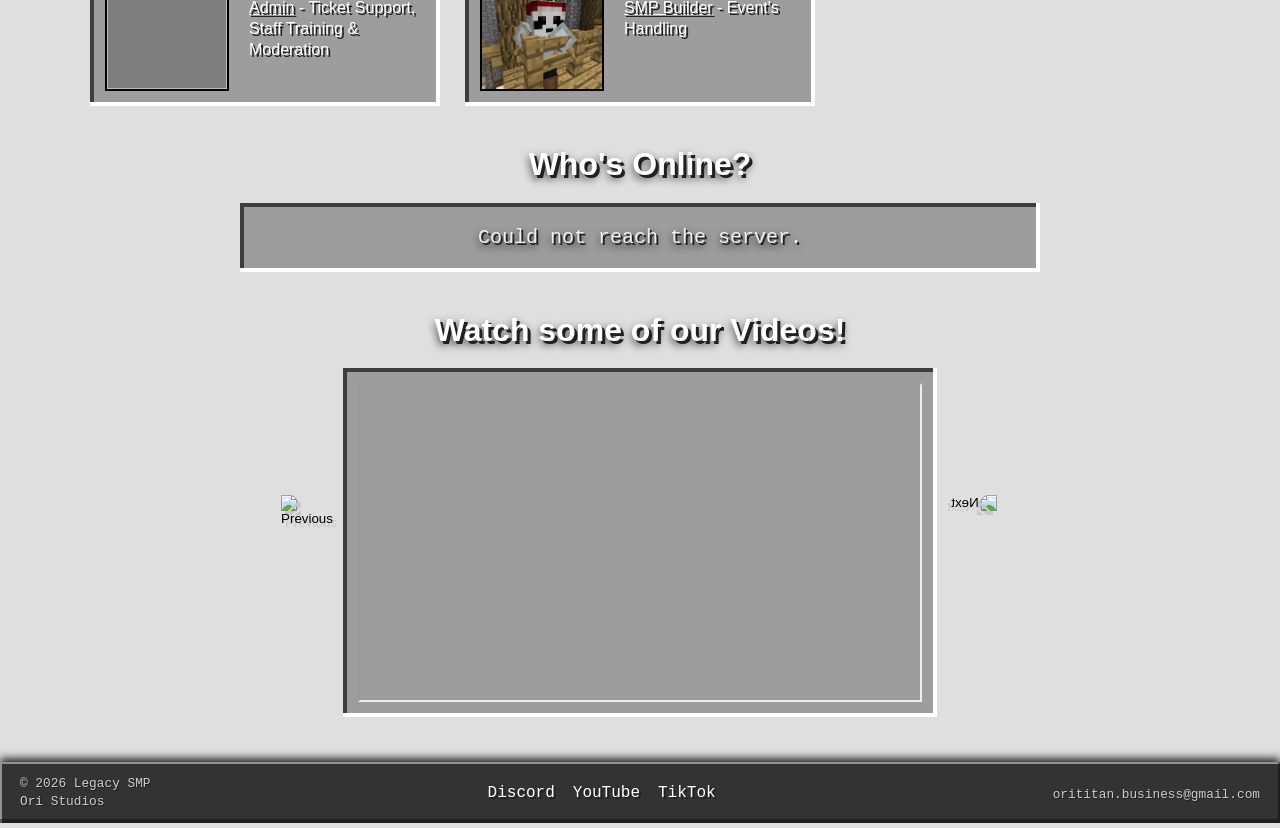
==== commit 244d245d: "panoramanging" ====
--- a/index.html
+++ b/index.html
@@ -13,19 +13,17 @@
         <script src="javascript/title-fade.js" defer></script>
         <script src="javascript/nav.js" data-home="true"></script>
 
-        <div class="image-container">
-            <img src="images/main-page/smp.webp" class="smp-image" />
-        </div>
-
-        <p class="splash-text" id="splash-text"></p>
-        <script src="javascript/splash-text.js"></script>
-
-        <div class="title-button-wrapper">
-            <a href="how2join.html">
-                <div class="mc-button" style="--btn-size: 34px">
-                    <div class="title">Join the SMP Now!</div>
-                </div>
-            </a>
+        <div id="panorama-wrapper">
+            <div id="panorama-background"></div>
+            <p class="splash-text" id="splash-text"></p>
+            <script src="javascript/splash-text.js"></script>
+            <div class="title-button-wrapper">
+                <a href="how2join.html">
+                    <div class="mc-button" style="--btn-size: 34px">
+                        <div class="title">Join the SMP Now!</div>
+                    </div>
+                </a>
+            </div>
         </div>
 
         <div class="content">
@@ -38,7 +36,7 @@
                 <p>Like there used to be on the Xbox 360, Playstation, Nintendo Switch, the Wii U and more!</p>
                 <p>Over time the SMP will expand to further push the recreation of the old versions!</p>
                 <br />
-                <p>The features we have on the Legacy SMP are:</p>
+                <h1>The features we have on the Legacy SMP are:</h1>
                 <br />
             </div>
             <div class="square-row">
@@ -168,5 +166,6 @@
             <script src="javascript/youtube-player.js"></script>
         </div>
         <script src="javascript/sidebar.js"></script>
+        <script src="javascript/footer.js"></script>
     </body>
 </html>
--- a/styles.css
+++ b/styles.css
@@ -164,6 +164,27 @@
     box-shadow:
          outset -2px -4px #0006,
          outset 2px 2px #fff7;;
+}
+
+#panorama-wrapper {
+    position: relative;
+    width: 100%;
+    height: 500px;
+    margin-top: 57px;
+}
+
+#panorama-background {
+    position: absolute;
+    top: 0;
+    left: 0;
+    width: 100%;
+    height: 100%;
+    z-index: 0;
+    overflow: hidden;
+}
+
+#panorama-background canvas {
+    display: block;
 }
 
 .smp-image {
@@ -539,8 +560,7 @@
     width: 64px;
     height: 64px;
     image-rendering: pixelated;
-    border: 2px solid black;
-    box-shadow: 4px 4px black;
+    box-shadow: inset 0 0 0 2px black, 4px 4px black;
 }
 
 .player-name {
@@ -890,6 +910,76 @@
     color: #ffffa0;
 }
 
+/* ========== FOOTER ========== */
+
+.site-footer {
+    width: 100%;
+    background-color: #333;
+    display: flex;
+    align-items: center;
+    justify-content: space-between;
+    padding: 14px 20px;
+    box-sizing: border-box;
+    box-shadow:
+        inset -2px -4px #0006,
+        inset 2px 2px #fff7,
+        0px -4px 8px rgba(0, 0, 0, 0.8);
+    margin-top: 30px;
+    gap: 16px;
+}
+
+.footer-left {
+    display: flex;
+    flex-direction: column;
+    gap: 3px;
+}
+
+.footer-copy,
+.footer-owner {
+    font-family: "MCRegular", monospace;
+    font-size: 0.8rem;
+    color: #ccc;
+    text-shadow: 1px 1px rgba(32, 32, 32);
+    margin: 0;
+}
+
+.footer-nav {
+    display: flex;
+    gap: 18px;
+    align-items: center;
+}
+
+.footer-nav a {
+    font-family: "MCBold", monospace;
+    font-size: 1rem;
+    color: white;
+    text-decoration: none;
+    text-shadow: 2px 2px rgb(32, 32, 32);
+}
+
+.footer-nav a:hover {
+    text-decoration: underline;
+    font-family: "MCBoldItalic", monospace;
+    color: #ffffa0;
+}
+
+.footer-right {
+    text-align: right;
+}
+
+.footer-email {
+    font-family: "MCRegular", monospace;
+    font-size: 0.8rem;
+    color: #ccc;
+    text-decoration: none;
+    text-shadow: 1px 1px rgba(32, 32, 32);
+}
+
+.footer-email:hover {
+    color: white;
+    text-decoration: underline;
+}
+
 /* ========== MOBILE RESPONSIVE ========== */
 
 @media (max-width: 768px) {
@@ -1100,5 +1190,32 @@
     .player-name {
         font-size: 0.6rem;
     }
-}
-
+
+    .site-footer {
+        justify-content: center;
+        padding: 12px;
+    }
+
+    .footer-left,
+    .footer-right {
+        display: none;
+    }
+
+    .footer-nav {
+        flex-wrap: wrap;
+        justify-content: center;
+        gap: 12px;
+    }
+
+    @media (max-width: 768px) {
+        #panorama-wrapper {
+            height: 300px;
+            margin-top: 0;
+        }
+
+        .title-button-wrapper {
+            transform: translate(-50%, -50%) scale(0.9);
+        }
+    }
+}
+
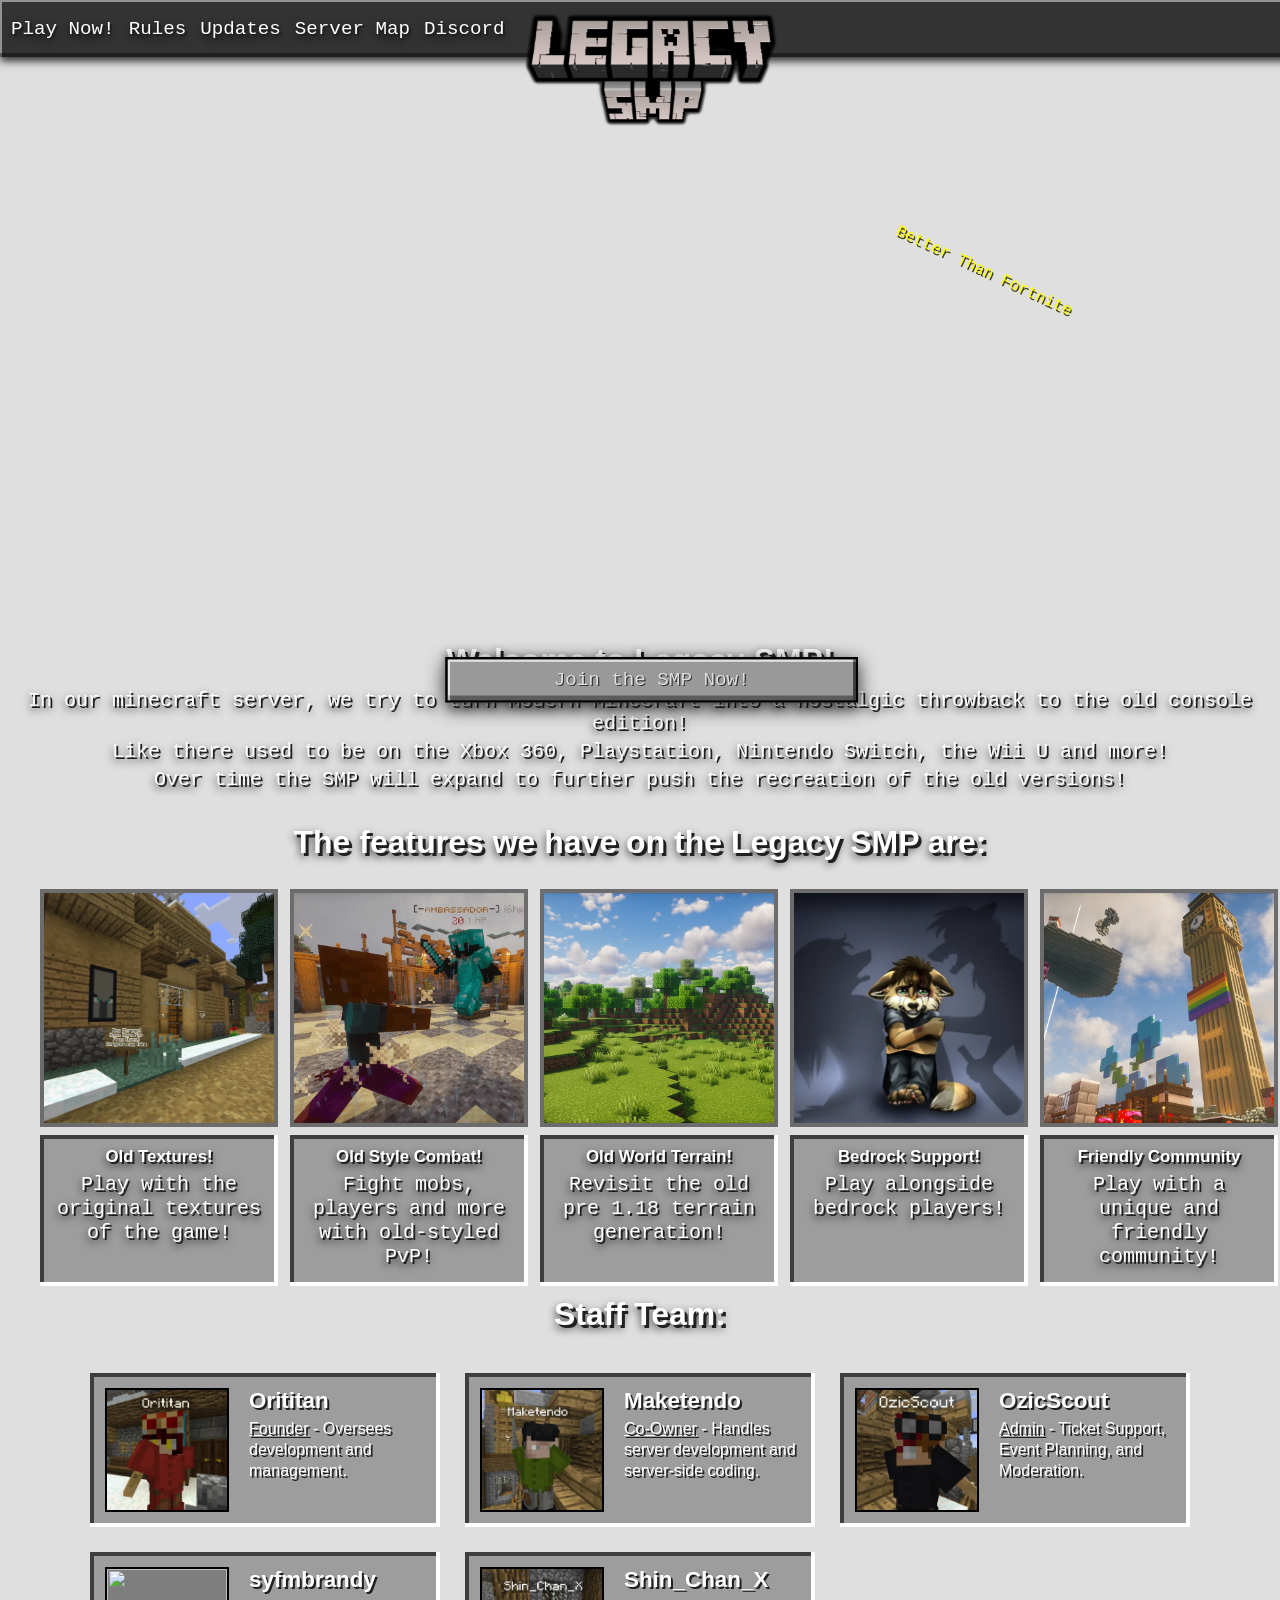
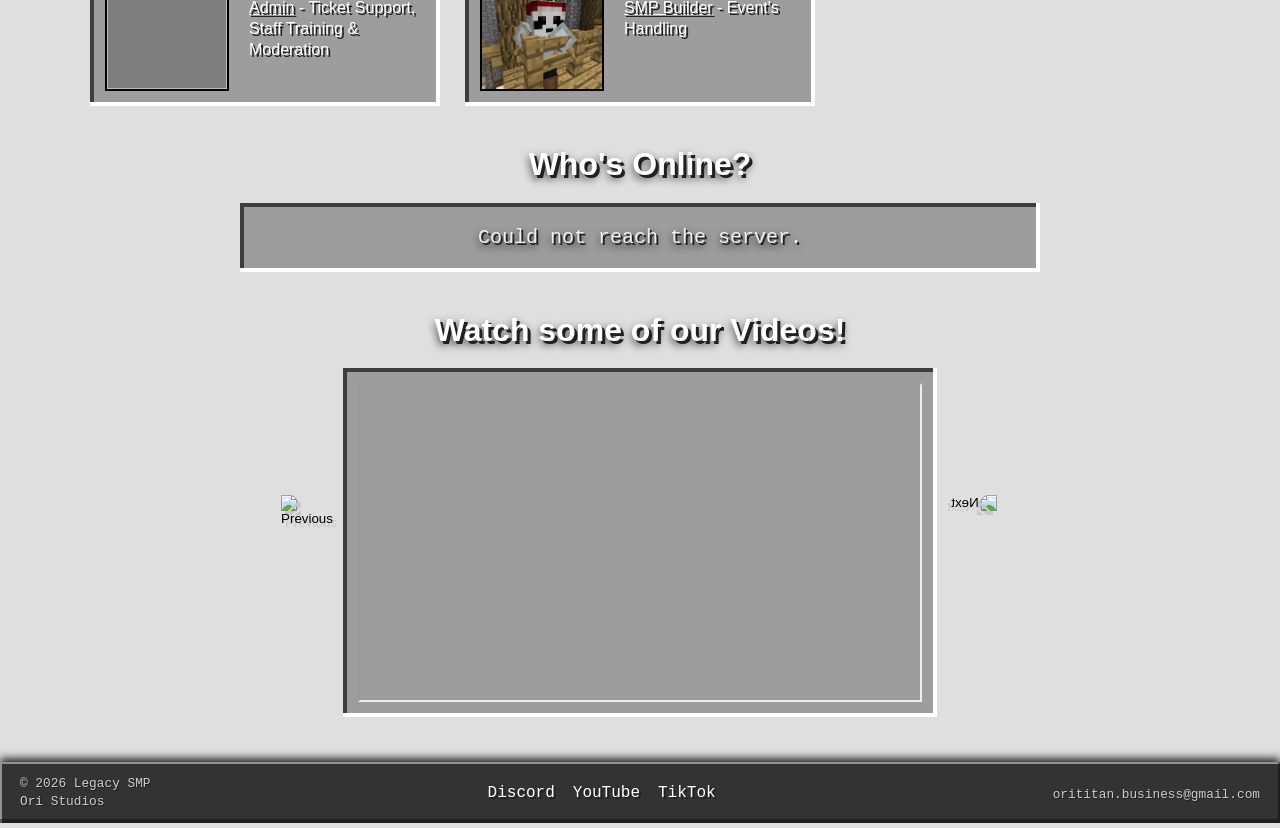
==== commit 48c21e07: "ooopsie poopsie (kill me)" ====
--- a/index.html
+++ b/index.html
@@ -8,6 +8,7 @@
         <!-- Google tag (gtag.js) -->
         <script async src="https://www.googletagmanager.com/gtag/js?id=G-LG9JWCLH6D"></script>
         <script src="javascript/gtag.js"></script>
+        <script type="module" src="javascript/panorama.js"></script>
     </head>
     <body>
         <script src="javascript/title-fade.js" defer></script>
--- a/styles.css
+++ b/styles.css
@@ -1214,7 +1214,7 @@
         }
 
         .title-button-wrapper {
-            transform: translate(-50%, -50%) scale(0.9);
+            transform: translate(-50%, -30%) scale(0.9);
         }
     }
 }
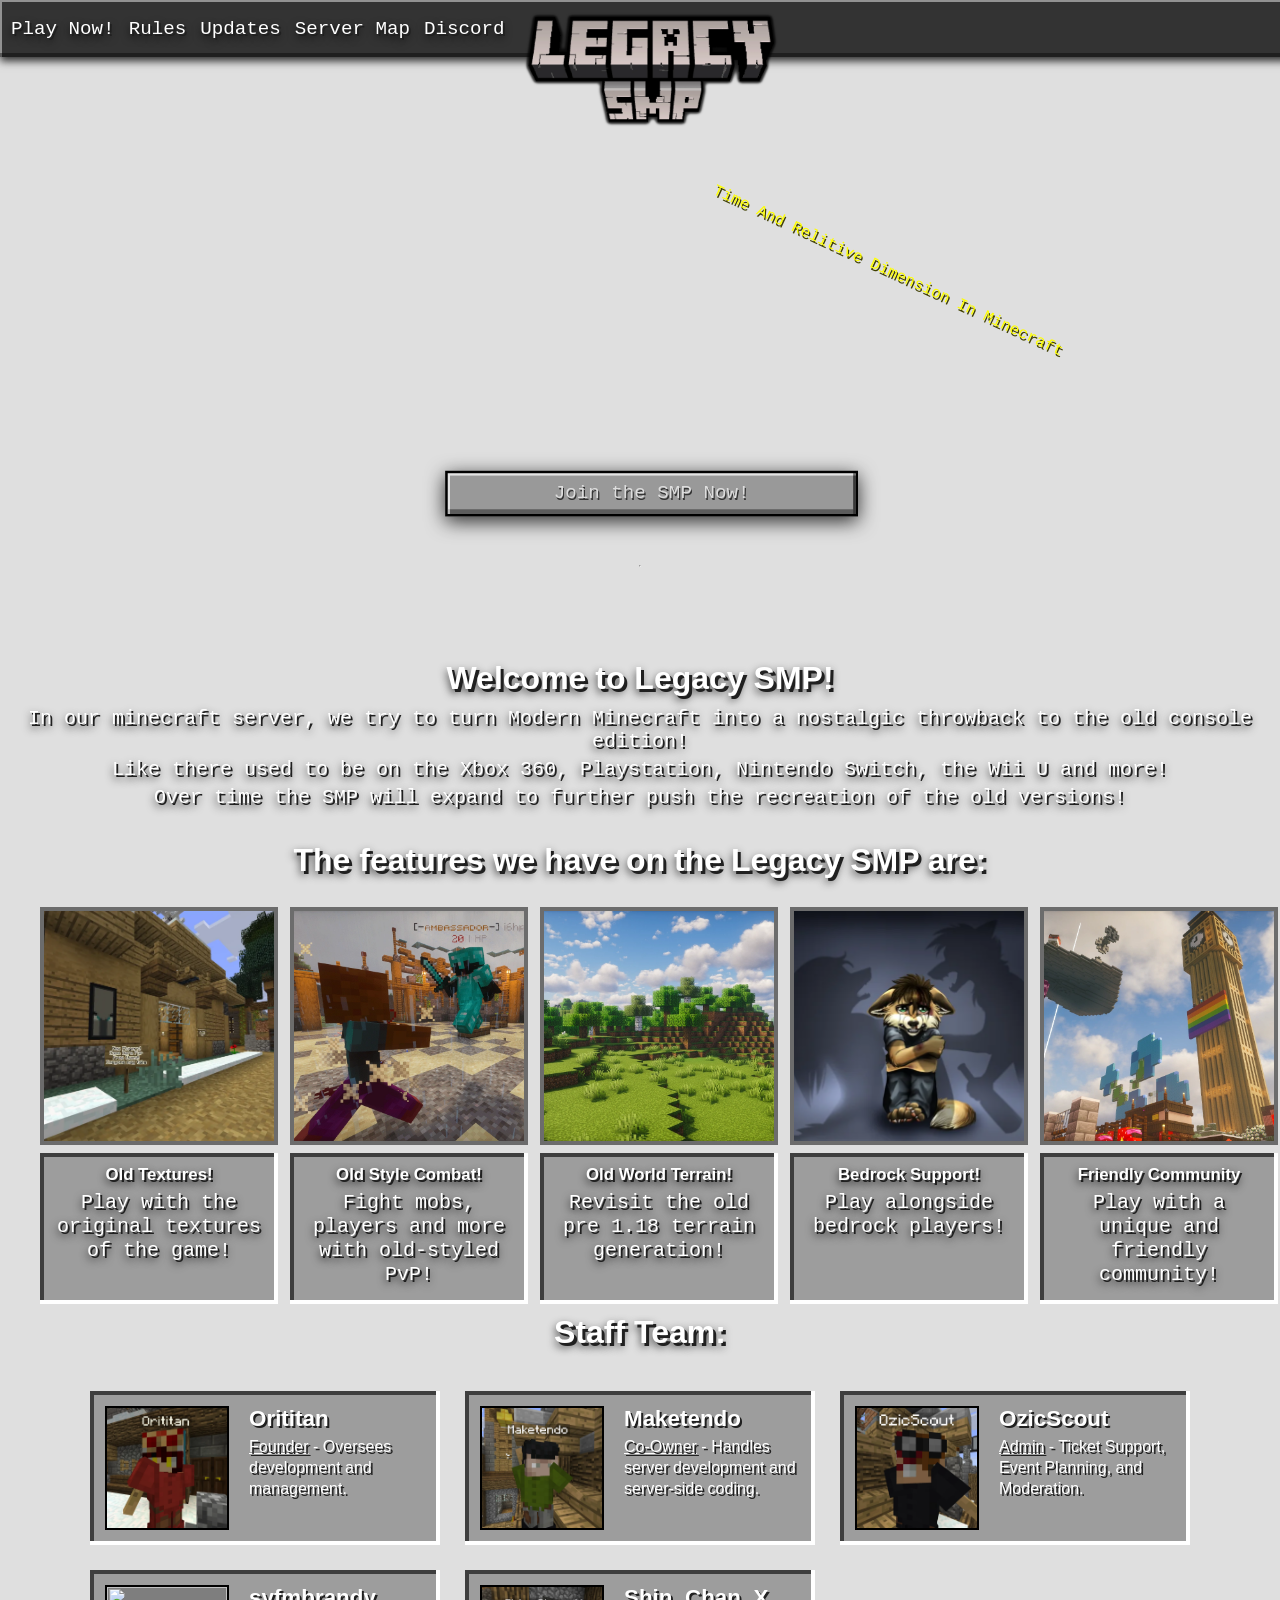
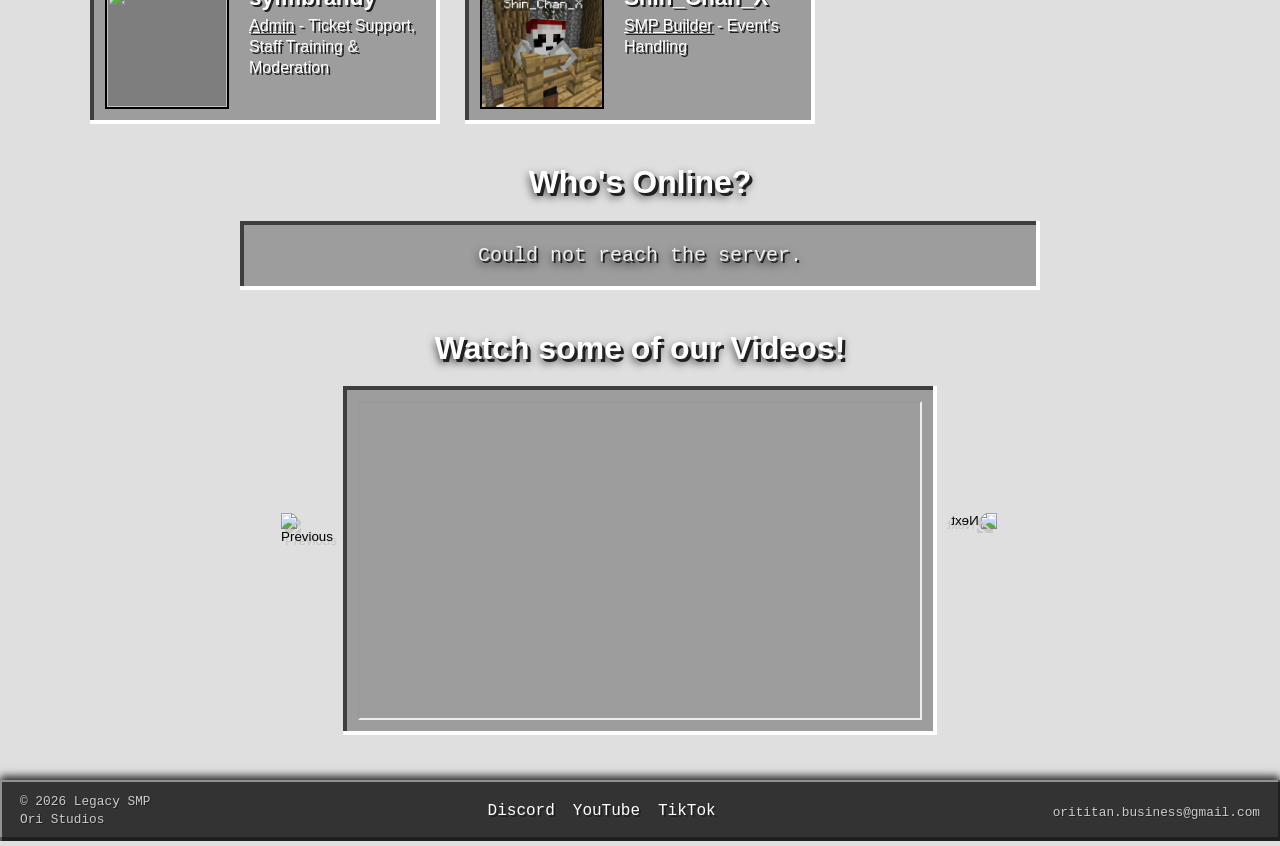
==== commit dadcaf43: "Merge branch 'main' of https://github.com/ori-studios/LegacySMP-Website" ====
--- a/index.html
+++ b/index.html
@@ -26,6 +26,8 @@
                 </a>
             </div>
         </div>
+
+        <hr class="section-divider">
 
         <div class="content">
             <div class="intro-sentence">
--- a/styles.css
+++ b/styles.css
@@ -28,6 +28,9 @@
     background-color: #dfdfdf;
     cursor: url("images/cursor.png"), auto;
     margin: 0;
+    display: flex;
+    flex-direction: column;
+    min-height: 100vh;
 }
 
 .rule-page {
@@ -156,6 +159,7 @@
 
 .content {
     padding: 75px 15px 15px;
+    flex: 1;
 }
 
 .image-container {
@@ -266,7 +270,7 @@
 
 .title-button-wrapper {
     position: absolute;
-    top: 600px;
+    bottom: 40px;
     left: 50%;
     transform: translateX(-50%);
     z-index: 50;
@@ -1019,8 +1023,7 @@
     }
 
     .title-button-wrapper {
-        top: auto;
-        bottom: 600px;
+        bottom: 20px;
         left: 50%;
         scale: 1;
         transform: translateX(-50%) scale(0.9);
@@ -1207,6 +1210,19 @@
         gap: 12px;
     }
 
+    .section-divider {
+        margin: 0;
+        border: none;
+        height: 6px;
+
+
+        background: #7a7a7a;
+        box-shadow:
+            inset -2px -2px #3e3e3e,
+            inset 2px 2px #ffffff,
+            0 2px 6px rgba(0, 0, 0, 0.35);
+    }
+
     @media (max-width: 768px) {
         #panorama-wrapper {
             height: 300px;
@@ -1214,7 +1230,7 @@
         }
 
         .title-button-wrapper {
-            transform: translate(-50%, -30%) scale(0.9);
+            transform: translate(-50%, -20%) scale(0.9);
         }
     }
 }
